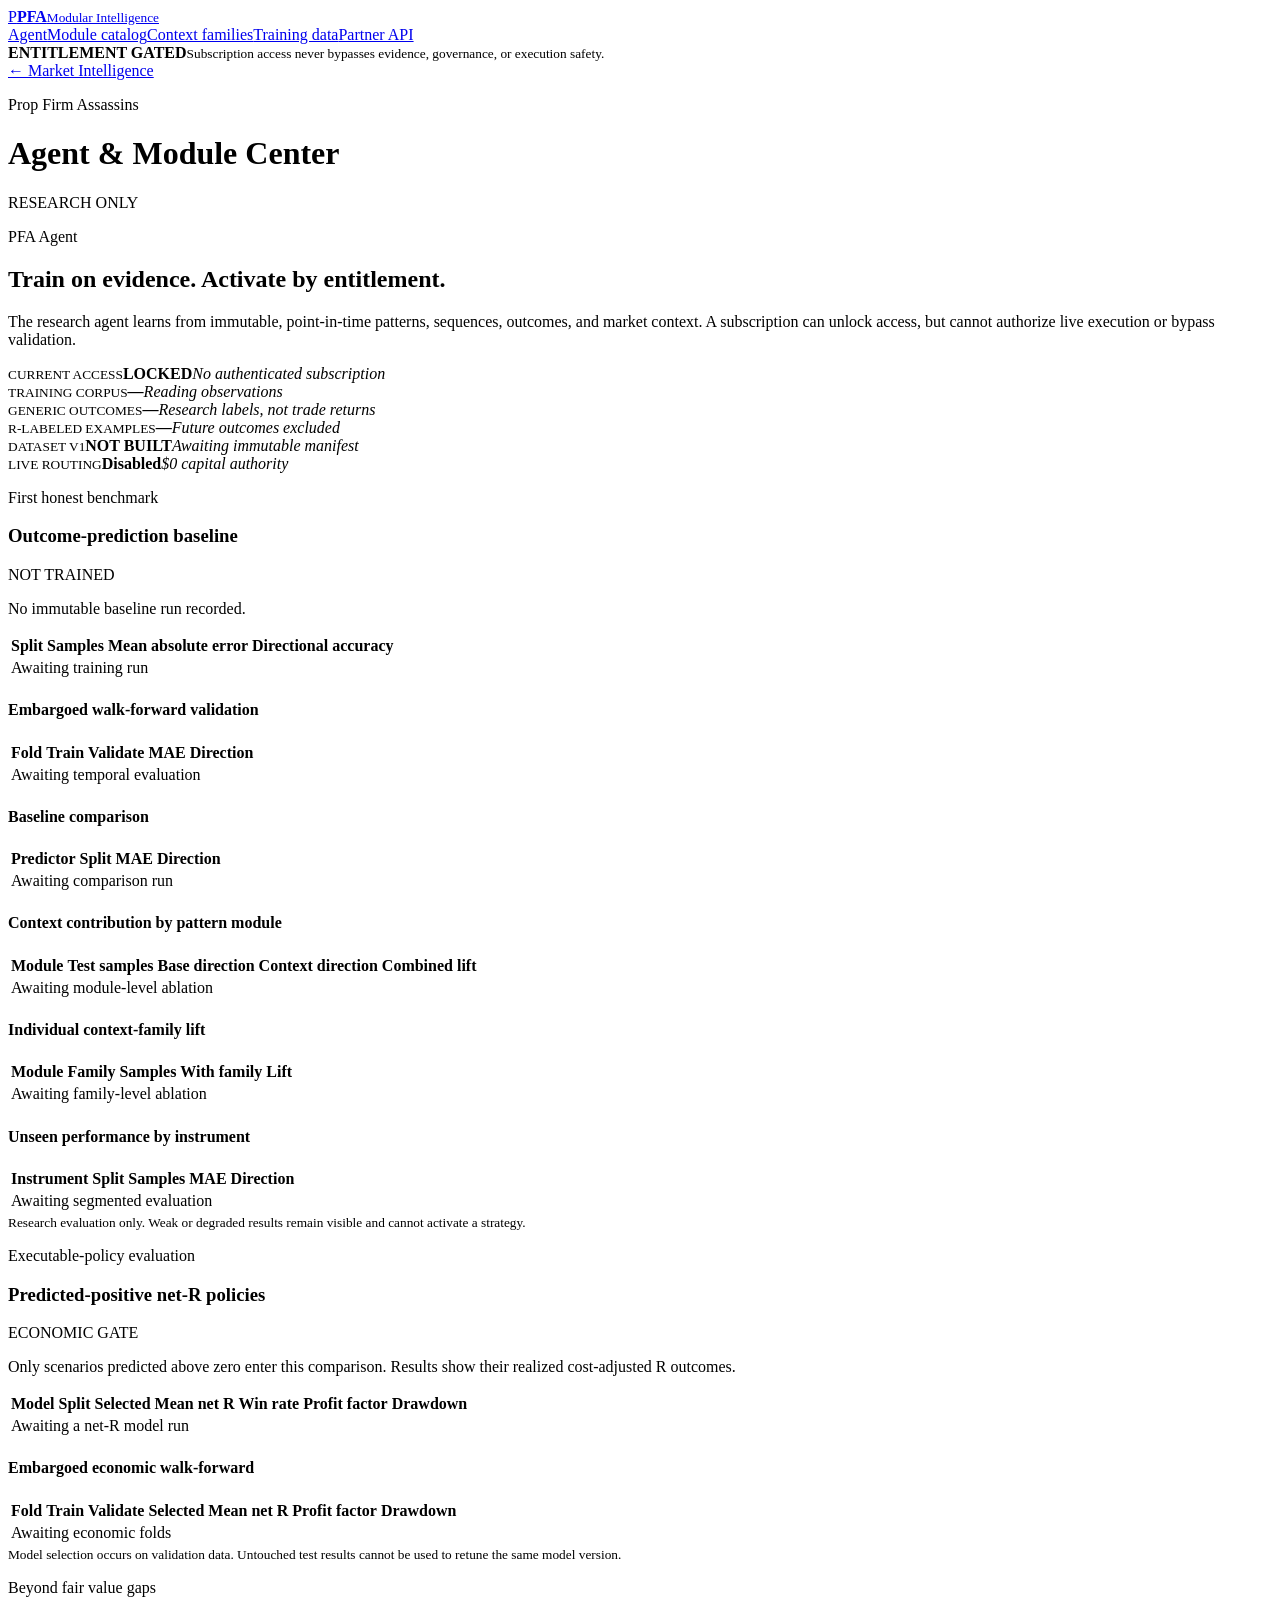
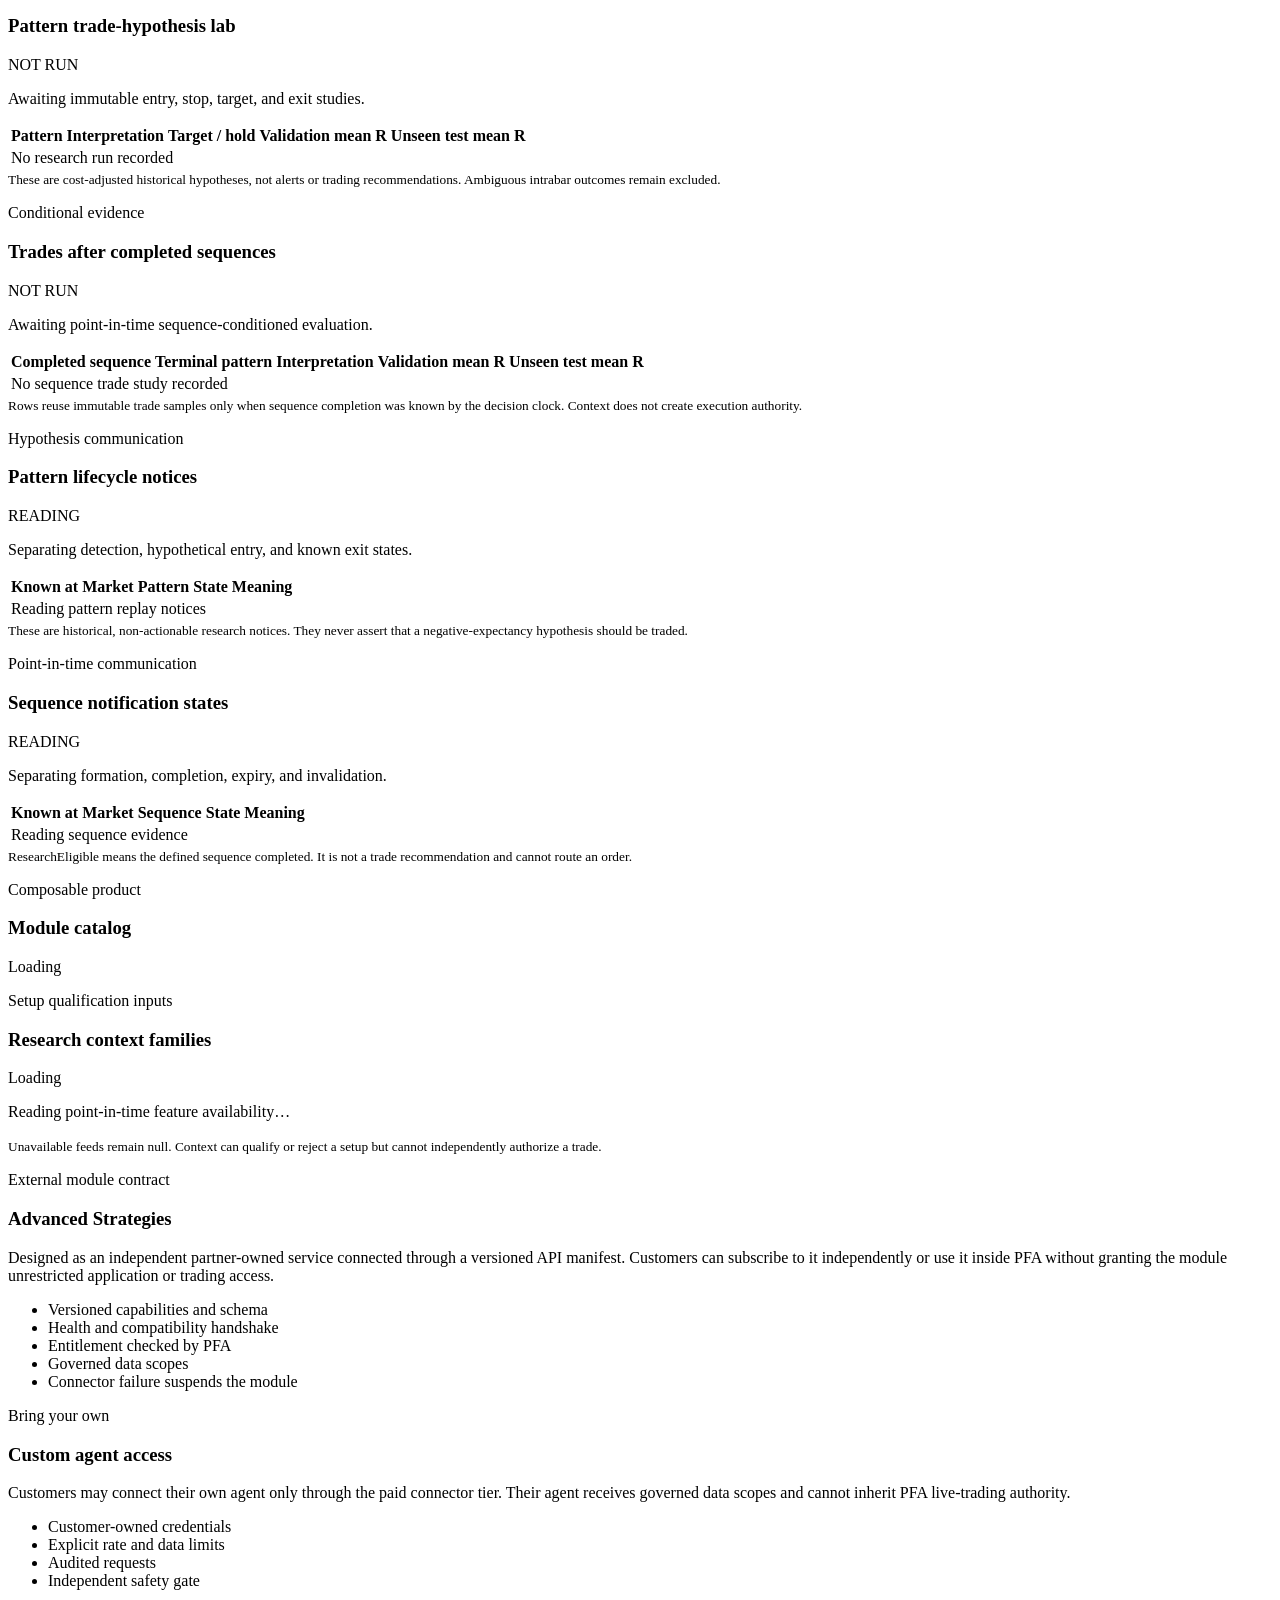
==== PFA FVG Scanner/wwwroot/agent.html @ afba27b1 "feat: add economic walk-forward promotion gate" ====
<!doctype html><html lang="en"><head><meta charset="utf-8"><meta name="viewport" content="width=device-width,initial-scale=1"><title>PFA · Agent & Modules</title><link rel="stylesheet" href="/styles.css"><link rel="stylesheet" href="/agent.css"><link rel="stylesheet" href="/agent-research.css"><link rel="stylesheet" href="/experience.css"></head>
<body class="agent-body"><aside class="agent-rail"><a class="brand" href="/"><span class="brand-mark">P</span><span><strong>PFA</strong><small>Modular Intelligence</small></span></a><nav><a class="active" href="#agent">Agent</a><a href="#catalog">Module catalog</a><a href="#contexts">Context families</a><a href="#training">Training data</a><a href="#integration">Partner API</a></nav><div class="agent-lock"><strong>ENTITLEMENT GATED</strong><small>Subscription access never bypasses evidence, governance, or execution safety.</small></div><a href="/" class="back-link">← Market Intelligence</a></aside>
<main class="agent-main"><header><div><p class="eyebrow">Prop Firm Assassins</p><h1>Agent & Module Center</h1></div><span class="mode-pill">RESEARCH ONLY</span></header>
<section id="agent" class="agent-hero"><div><p class="eyebrow">PFA Agent</p><h2>Train on evidence. Activate by entitlement.</h2><p>The research agent learns from immutable, point-in-time patterns, sequences, outcomes, and market context. A subscription can unlock access, but cannot authorize live execution or bypass validation.</p></div><div class="agent-state"><small>CURRENT ACCESS</small><strong id="agentAccess">LOCKED</strong><em>No authenticated subscription</em></div></section>
<section class="agent-stats" id="training"><article><small>TRAINING CORPUS</small><strong id="trainingObservations">—</strong><em id="trainingRange">Reading observations</em></article><article><small>GENERIC OUTCOMES</small><strong id="genericOutcomes">—</strong><em>Research labels, not trade returns</em></article><article><small>R-LABELED EXAMPLES</small><strong id="trainingLabels">—</strong><em id="trainingStatus">Future outcomes excluded</em></article><article><small>DATASET V1</small><strong id="datasetExamples">NOT BUILT</strong><em id="datasetStatus">Awaiting immutable manifest</em></article><article><small>LIVE ROUTING</small><strong>Disabled</strong><em>$0 capital authority</em></article></section>
<section class="agent-panel baseline-panel"><header><div><p class="eyebrow">First honest benchmark</p><h3>Outcome-prediction baseline</h3></div><span id="baselineState" class="baseline-state">NOT TRAINED</span></header><p id="baselineMeta">No immutable baseline run recorded.</p><table><thead><tr><th>Split</th><th>Samples</th><th>Mean absolute error</th><th>Directional accuracy</th></tr></thead><tbody id="baselineMetrics"><tr><td colspan="4">Awaiting training run</td></tr></tbody></table><h4>Embargoed walk-forward validation</h4><table><thead><tr><th>Fold</th><th>Train</th><th>Validate</th><th>MAE</th><th>Direction</th></tr></thead><tbody id="walkForwardMetrics"><tr><td colspan="5">Awaiting temporal evaluation</td></tr></tbody></table><h4>Baseline comparison</h4><table><thead><tr><th>Predictor</th><th>Split</th><th>MAE</th><th>Direction</th></tr></thead><tbody id="variantMetrics"><tr><td colspan="4">Awaiting comparison run</td></tr></tbody></table><h4>Context contribution by pattern module</h4><table><thead><tr><th>Module</th><th>Test samples</th><th>Base direction</th><th>Context direction</th><th>Combined lift</th></tr></thead><tbody id="contextAblationMetrics"><tr><td colspan="5">Awaiting module-level ablation</td></tr></tbody></table><h4>Individual context-family lift</h4><table><thead><tr><th>Module</th><th>Family</th><th>Samples</th><th>With family</th><th>Lift</th></tr></thead><tbody id="contextFamilyAblationMetrics"><tr><td colspan="5">Awaiting family-level ablation</td></tr></tbody></table><h4>Unseen performance by instrument</h4><table><thead><tr><th>Instrument</th><th>Split</th><th>Samples</th><th>MAE</th><th>Direction</th></tr></thead><tbody id="segmentMetrics"><tr><td colspan="5">Awaiting segmented evaluation</td></tr></tbody></table><small class="baseline-warning">Research evaluation only. Weak or degraded results remain visible and cannot activate a strategy.</small></section>
<section class="agent-panel baseline-panel"><header><div><p class="eyebrow">Executable-policy evaluation</p><h3>Predicted-positive net-R policies</h3></div><span class="baseline-state">ECONOMIC GATE</span></header><p class="experience-copy">Only scenarios predicted above zero enter this comparison. Results show their realized cost-adjusted R outcomes.</p><table><thead><tr><th>Model</th><th>Split</th><th>Selected</th><th>Mean net R</th><th>Win rate</th><th>Profit factor</th><th>Drawdown</th></tr></thead><tbody id="economicPolicyMetrics"><tr><td colspan="7">Awaiting a net-R model run</td></tr></tbody></table><h4>Embargoed economic walk-forward</h4><table><thead><tr><th>Fold</th><th>Train</th><th>Validate</th><th>Selected</th><th>Mean net R</th><th>Profit factor</th><th>Drawdown</th></tr></thead><tbody id="economicWalkForwardMetrics"><tr><td colspan="7">Awaiting economic folds</td></tr></tbody></table><small class="baseline-warning">Model selection occurs on validation data. Untouched test results cannot be used to retune the same model version.</small></section>
<section class="agent-panel"><header><div><p class="eyebrow">Beyond fair value gaps</p><h3>Pattern trade-hypothesis lab</h3></div><span id="patternTradeState" class="baseline-state">NOT RUN</span></header><p id="patternTradeMeta">Awaiting immutable entry, stop, target, and exit studies.</p><table><thead><tr><th>Pattern</th><th>Interpretation</th><th>Target / hold</th><th>Validation mean R</th><th>Unseen test mean R</th></tr></thead><tbody id="patternTradeRows"><tr><td colspan="5">No research run recorded</td></tr></tbody></table><small class="baseline-warning">These are cost-adjusted historical hypotheses, not alerts or trading recommendations. Ambiguous intrabar outcomes remain excluded.</small></section>
<section class="agent-panel"><header><div><p class="eyebrow">Conditional evidence</p><h3>Trades after completed sequences</h3></div><span id="sequenceTradeState" class="baseline-state">NOT RUN</span></header><p id="sequenceTradeMeta">Awaiting point-in-time sequence-conditioned evaluation.</p><table><thead><tr><th>Completed sequence</th><th>Terminal pattern</th><th>Interpretation</th><th>Validation mean R</th><th>Unseen test mean R</th></tr></thead><tbody id="sequenceTradeRows"><tr><td colspan="5">No sequence trade study recorded</td></tr></tbody></table><small class="baseline-warning">Rows reuse immutable trade samples only when sequence completion was known by the decision clock. Context does not create execution authority.</small></section>
<section class="agent-panel"><header><div><p class="eyebrow">Hypothesis communication</p><h3>Pattern lifecycle notices</h3></div><span id="patternNoticeState" class="baseline-state">READING</span></header><p id="patternNoticeMeta">Separating detection, hypothetical entry, and known exit states.</p><table><thead><tr><th>Known at</th><th>Market</th><th>Pattern</th><th>State</th><th>Meaning</th></tr></thead><tbody id="patternNoticeRows"><tr><td colspan="5">Reading pattern replay notices</td></tr></tbody></table><small class="baseline-warning">These are historical, non-actionable research notices. They never assert that a negative-expectancy hypothesis should be traded.</small></section>
<section class="agent-panel"><header><div><p class="eyebrow">Point-in-time communication</p><h3>Sequence notification states</h3></div><span id="sequenceNoticeState" class="baseline-state">READING</span></header><p id="sequenceNoticeMeta">Separating formation, completion, expiry, and invalidation.</p><table><thead><tr><th>Known at</th><th>Market</th><th>Sequence</th><th>State</th><th>Meaning</th></tr></thead><tbody id="sequenceNoticeRows"><tr><td colspan="5">Reading sequence evidence</td></tr></tbody></table><small class="baseline-warning">ResearchEligible means the defined sequence completed. It is not a trade recommendation and cannot route an order.</small></section>
<section class="agent-panel" id="catalog"><header><div><p class="eyebrow">Composable product</p><h3>Module catalog</h3></div><span id="moduleTotal">Loading</span></header><div id="moduleCatalog" class="module-catalog"></div></section>
<section class="agent-panel" id="contexts"><header><div><p class="eyebrow">Setup qualification inputs</p><h3>Research context families</h3></div><span id="contextTotal">Loading</span></header><p id="contextSummary" class="experience-copy">Reading point-in-time feature availability…</p><div id="contextCatalog" class="module-catalog"></div><small class="baseline-warning">Unavailable feeds remain null. Context can qualify or reject a setup but cannot independently authorize a trade.</small></section>
<section class="agent-grid"><article class="agent-panel" id="integration"><p class="eyebrow">External module contract</p><h3>Advanced Strategies</h3><p>Designed as an independent partner-owned service connected through a versioned API manifest. Customers can subscribe to it independently or use it inside PFA without granting the module unrestricted application or trading access.</p><ul><li>Versioned capabilities and schema</li><li>Health and compatibility handshake</li><li>Entitlement checked by PFA</li><li>Governed data scopes</li><li>Connector failure suspends the module</li></ul></article><article class="agent-panel"><p class="eyebrow">Bring your own</p><h3>Custom agent access</h3><p>Customers may connect their own agent only through the paid connector tier. Their agent receives governed data scopes and cannot inherit PFA live-trading authority.</p><ul><li>Customer-owned credentials</li><li>Explicit rate and data limits</li><li>Audited requests</li><li>Independent safety gate</li></ul></article></section>
<footer><span>PFA Agent & Module Center</span><span>SUBSCRIPTION ≠ TRADING AUTHORITY</span></footer></main><script src="/agent.js?v=16"></script><script src="/agent-experience.js?v=1"></script></body></html>
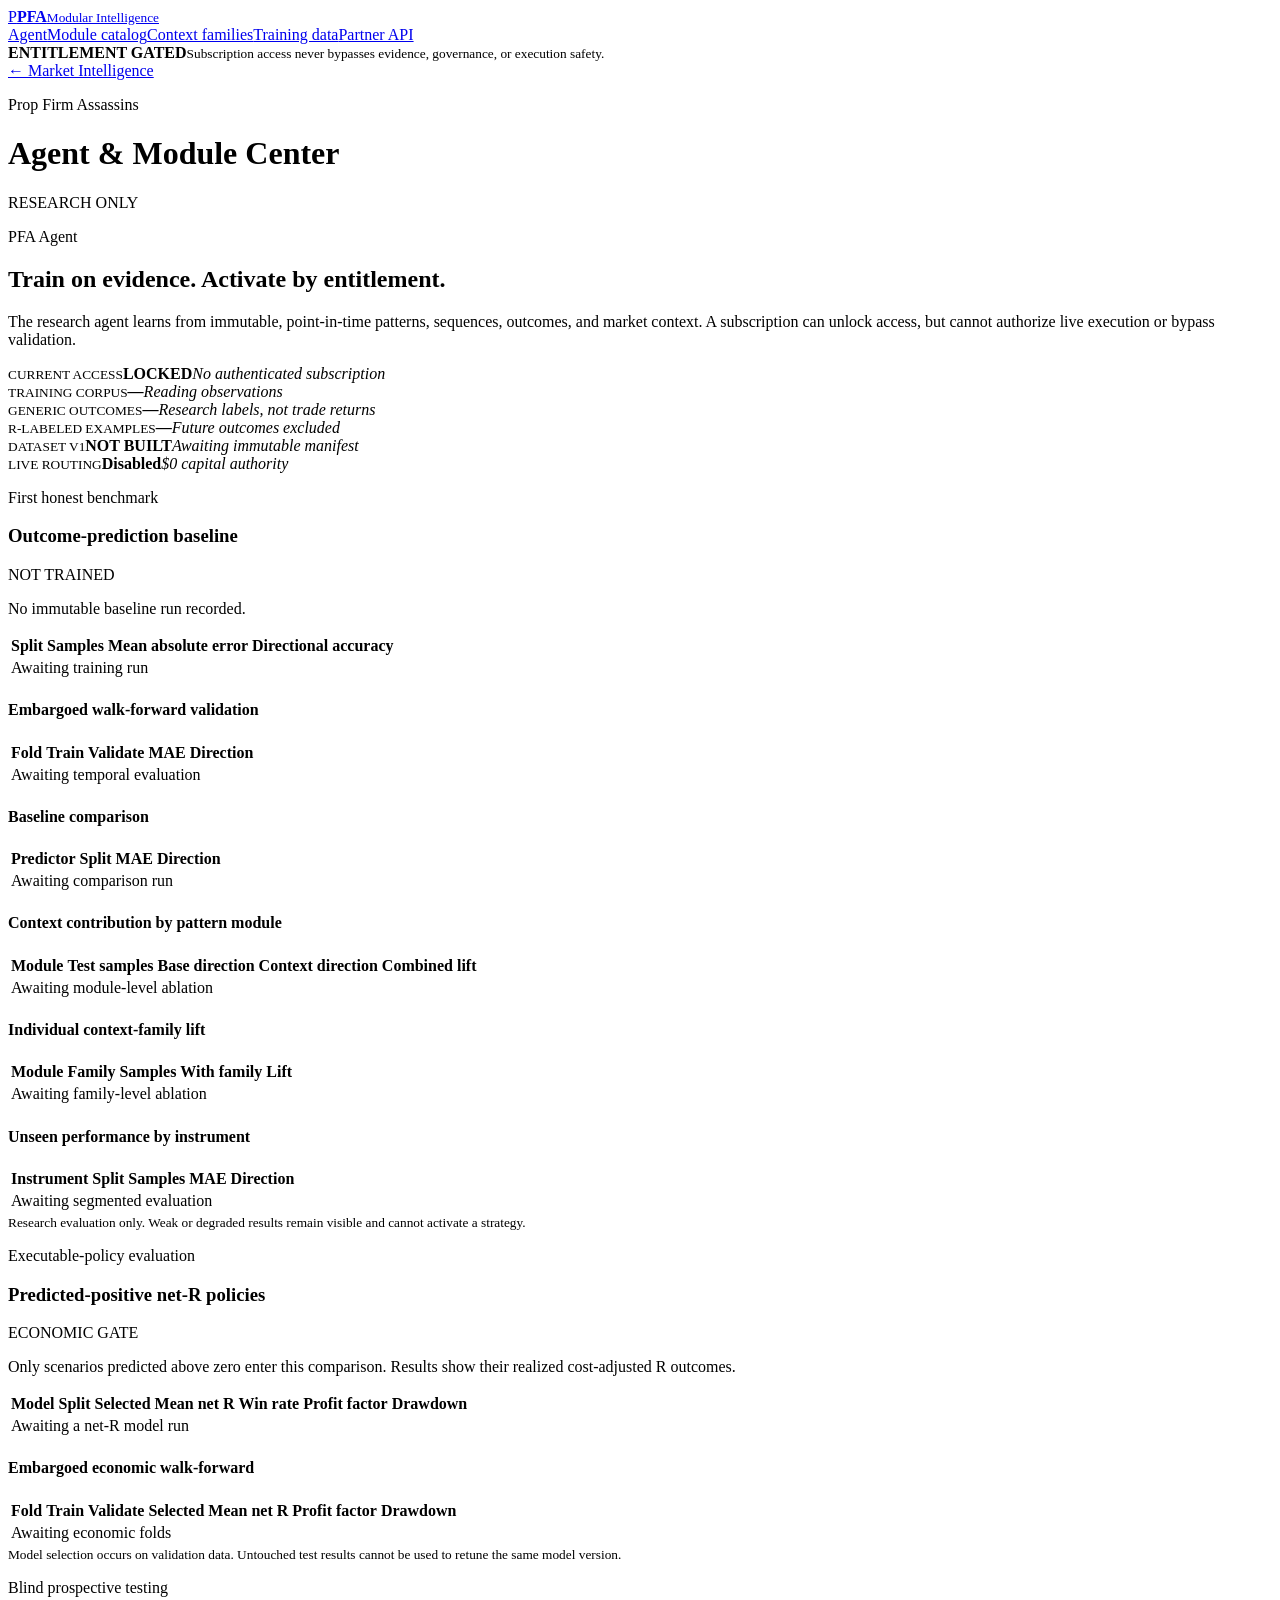
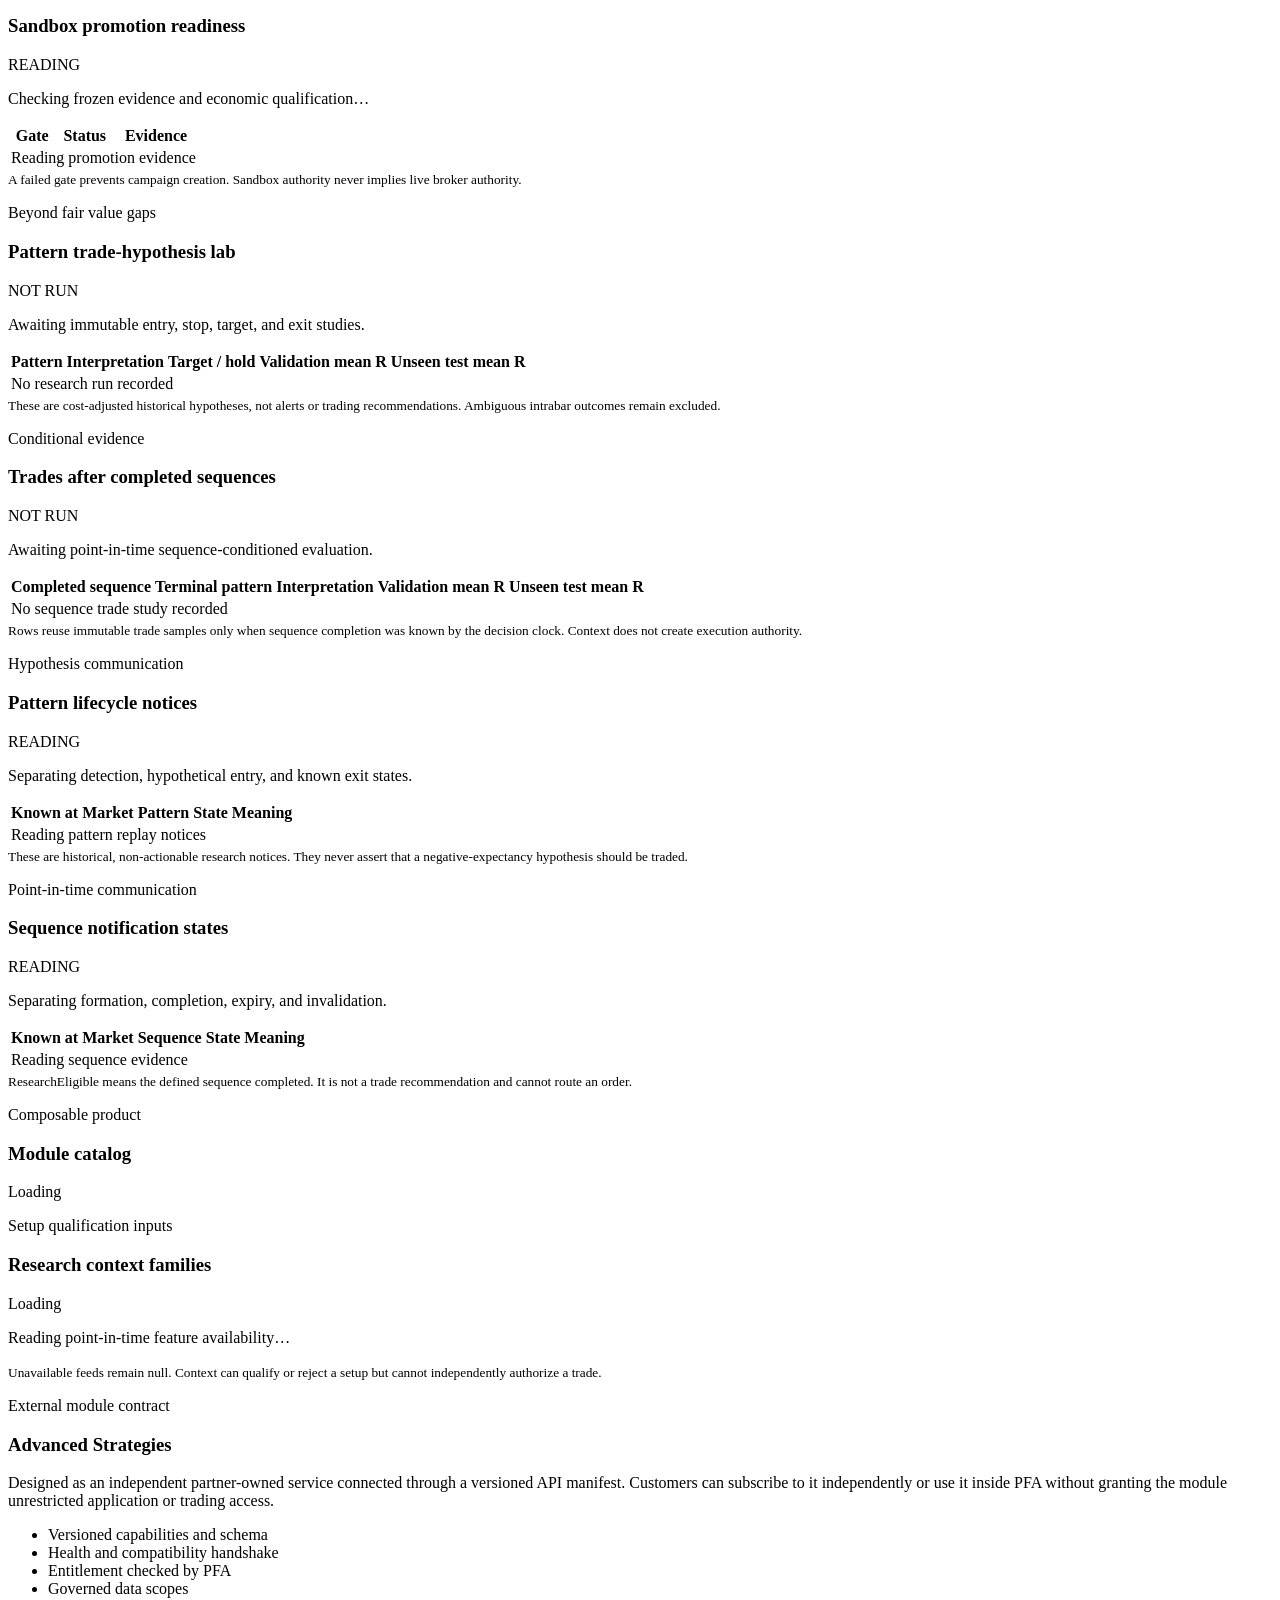
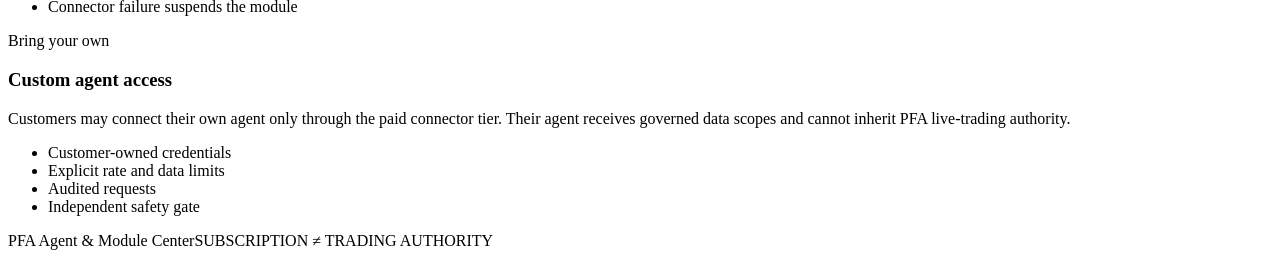
==== commit 651d5c6e: "feat: show sandbox promotion gates in agent center" ====
--- a/PFA FVG Scanner/wwwroot/agent.html
+++ b/PFA FVG Scanner/wwwroot/agent.html
@@ -5,6 +5,7 @@
 <section class="agent-stats" id="training"><article><small>TRAINING CORPUS</small><strong id="trainingObservations">—</strong><em id="trainingRange">Reading observations</em></article><article><small>GENERIC OUTCOMES</small><strong id="genericOutcomes">—</strong><em>Research labels, not trade returns</em></article><article><small>R-LABELED EXAMPLES</small><strong id="trainingLabels">—</strong><em id="trainingStatus">Future outcomes excluded</em></article><article><small>DATASET V1</small><strong id="datasetExamples">NOT BUILT</strong><em id="datasetStatus">Awaiting immutable manifest</em></article><article><small>LIVE ROUTING</small><strong>Disabled</strong><em>$0 capital authority</em></article></section>
 <section class="agent-panel baseline-panel"><header><div><p class="eyebrow">First honest benchmark</p><h3>Outcome-prediction baseline</h3></div><span id="baselineState" class="baseline-state">NOT TRAINED</span></header><p id="baselineMeta">No immutable baseline run recorded.</p><table><thead><tr><th>Split</th><th>Samples</th><th>Mean absolute error</th><th>Directional accuracy</th></tr></thead><tbody id="baselineMetrics"><tr><td colspan="4">Awaiting training run</td></tr></tbody></table><h4>Embargoed walk-forward validation</h4><table><thead><tr><th>Fold</th><th>Train</th><th>Validate</th><th>MAE</th><th>Direction</th></tr></thead><tbody id="walkForwardMetrics"><tr><td colspan="5">Awaiting temporal evaluation</td></tr></tbody></table><h4>Baseline comparison</h4><table><thead><tr><th>Predictor</th><th>Split</th><th>MAE</th><th>Direction</th></tr></thead><tbody id="variantMetrics"><tr><td colspan="4">Awaiting comparison run</td></tr></tbody></table><h4>Context contribution by pattern module</h4><table><thead><tr><th>Module</th><th>Test samples</th><th>Base direction</th><th>Context direction</th><th>Combined lift</th></tr></thead><tbody id="contextAblationMetrics"><tr><td colspan="5">Awaiting module-level ablation</td></tr></tbody></table><h4>Individual context-family lift</h4><table><thead><tr><th>Module</th><th>Family</th><th>Samples</th><th>With family</th><th>Lift</th></tr></thead><tbody id="contextFamilyAblationMetrics"><tr><td colspan="5">Awaiting family-level ablation</td></tr></tbody></table><h4>Unseen performance by instrument</h4><table><thead><tr><th>Instrument</th><th>Split</th><th>Samples</th><th>MAE</th><th>Direction</th></tr></thead><tbody id="segmentMetrics"><tr><td colspan="5">Awaiting segmented evaluation</td></tr></tbody></table><small class="baseline-warning">Research evaluation only. Weak or degraded results remain visible and cannot activate a strategy.</small></section>
 <section class="agent-panel baseline-panel"><header><div><p class="eyebrow">Executable-policy evaluation</p><h3>Predicted-positive net-R policies</h3></div><span class="baseline-state">ECONOMIC GATE</span></header><p class="experience-copy">Only scenarios predicted above zero enter this comparison. Results show their realized cost-adjusted R outcomes.</p><table><thead><tr><th>Model</th><th>Split</th><th>Selected</th><th>Mean net R</th><th>Win rate</th><th>Profit factor</th><th>Drawdown</th></tr></thead><tbody id="economicPolicyMetrics"><tr><td colspan="7">Awaiting a net-R model run</td></tr></tbody></table><h4>Embargoed economic walk-forward</h4><table><thead><tr><th>Fold</th><th>Train</th><th>Validate</th><th>Selected</th><th>Mean net R</th><th>Profit factor</th><th>Drawdown</th></tr></thead><tbody id="economicWalkForwardMetrics"><tr><td colspan="7">Awaiting economic folds</td></tr></tbody></table><small class="baseline-warning">Model selection occurs on validation data. Untouched test results cannot be used to retune the same model version.</small></section>
+<section class="agent-panel baseline-panel"><header><div><p class="eyebrow">Blind prospective testing</p><h3>Sandbox promotion readiness</h3></div><span id="sandboxPromotionState" class="baseline-state">READING</span></header><p id="sandboxPromotionMeta" class="experience-copy">Checking frozen evidence and economic qualification…</p><table><thead><tr><th>Gate</th><th>Status</th><th>Evidence</th></tr></thead><tbody id="sandboxPromotionChecks"><tr><td colspan="3">Reading promotion evidence</td></tr></tbody></table><small class="baseline-warning">A failed gate prevents campaign creation. Sandbox authority never implies live broker authority.</small></section>
 <section class="agent-panel"><header><div><p class="eyebrow">Beyond fair value gaps</p><h3>Pattern trade-hypothesis lab</h3></div><span id="patternTradeState" class="baseline-state">NOT RUN</span></header><p id="patternTradeMeta">Awaiting immutable entry, stop, target, and exit studies.</p><table><thead><tr><th>Pattern</th><th>Interpretation</th><th>Target / hold</th><th>Validation mean R</th><th>Unseen test mean R</th></tr></thead><tbody id="patternTradeRows"><tr><td colspan="5">No research run recorded</td></tr></tbody></table><small class="baseline-warning">These are cost-adjusted historical hypotheses, not alerts or trading recommendations. Ambiguous intrabar outcomes remain excluded.</small></section>
 <section class="agent-panel"><header><div><p class="eyebrow">Conditional evidence</p><h3>Trades after completed sequences</h3></div><span id="sequenceTradeState" class="baseline-state">NOT RUN</span></header><p id="sequenceTradeMeta">Awaiting point-in-time sequence-conditioned evaluation.</p><table><thead><tr><th>Completed sequence</th><th>Terminal pattern</th><th>Interpretation</th><th>Validation mean R</th><th>Unseen test mean R</th></tr></thead><tbody id="sequenceTradeRows"><tr><td colspan="5">No sequence trade study recorded</td></tr></tbody></table><small class="baseline-warning">Rows reuse immutable trade samples only when sequence completion was known by the decision clock. Context does not create execution authority.</small></section>
 <section class="agent-panel"><header><div><p class="eyebrow">Hypothesis communication</p><h3>Pattern lifecycle notices</h3></div><span id="patternNoticeState" class="baseline-state">READING</span></header><p id="patternNoticeMeta">Separating detection, hypothetical entry, and known exit states.</p><table><thead><tr><th>Known at</th><th>Market</th><th>Pattern</th><th>State</th><th>Meaning</th></tr></thead><tbody id="patternNoticeRows"><tr><td colspan="5">Reading pattern replay notices</td></tr></tbody></table><small class="baseline-warning">These are historical, non-actionable research notices. They never assert that a negative-expectancy hypothesis should be traded.</small></section>
@@ -12,4 +13,4 @@
 <section class="agent-panel" id="catalog"><header><div><p class="eyebrow">Composable product</p><h3>Module catalog</h3></div><span id="moduleTotal">Loading</span></header><div id="moduleCatalog" class="module-catalog"></div></section>
 <section class="agent-panel" id="contexts"><header><div><p class="eyebrow">Setup qualification inputs</p><h3>Research context families</h3></div><span id="contextTotal">Loading</span></header><p id="contextSummary" class="experience-copy">Reading point-in-time feature availability…</p><div id="contextCatalog" class="module-catalog"></div><small class="baseline-warning">Unavailable feeds remain null. Context can qualify or reject a setup but cannot independently authorize a trade.</small></section>
 <section class="agent-grid"><article class="agent-panel" id="integration"><p class="eyebrow">External module contract</p><h3>Advanced Strategies</h3><p>Designed as an independent partner-owned service connected through a versioned API manifest. Customers can subscribe to it independently or use it inside PFA without granting the module unrestricted application or trading access.</p><ul><li>Versioned capabilities and schema</li><li>Health and compatibility handshake</li><li>Entitlement checked by PFA</li><li>Governed data scopes</li><li>Connector failure suspends the module</li></ul></article><article class="agent-panel"><p class="eyebrow">Bring your own</p><h3>Custom agent access</h3><p>Customers may connect their own agent only through the paid connector tier. Their agent receives governed data scopes and cannot inherit PFA live-trading authority.</p><ul><li>Customer-owned credentials</li><li>Explicit rate and data limits</li><li>Audited requests</li><li>Independent safety gate</li></ul></article></section>
-<footer><span>PFA Agent & Module Center</span><span>SUBSCRIPTION ≠ TRADING AUTHORITY</span></footer></main><script src="/agent.js?v=16"></script><script src="/agent-experience.js?v=1"></script></body></html>
+<footer><span>PFA Agent & Module Center</span><span>SUBSCRIPTION ≠ TRADING AUTHORITY</span></footer></main><script src="/agent.js?v=17"></script><script src="/agent-experience.js?v=1"></script></body></html>
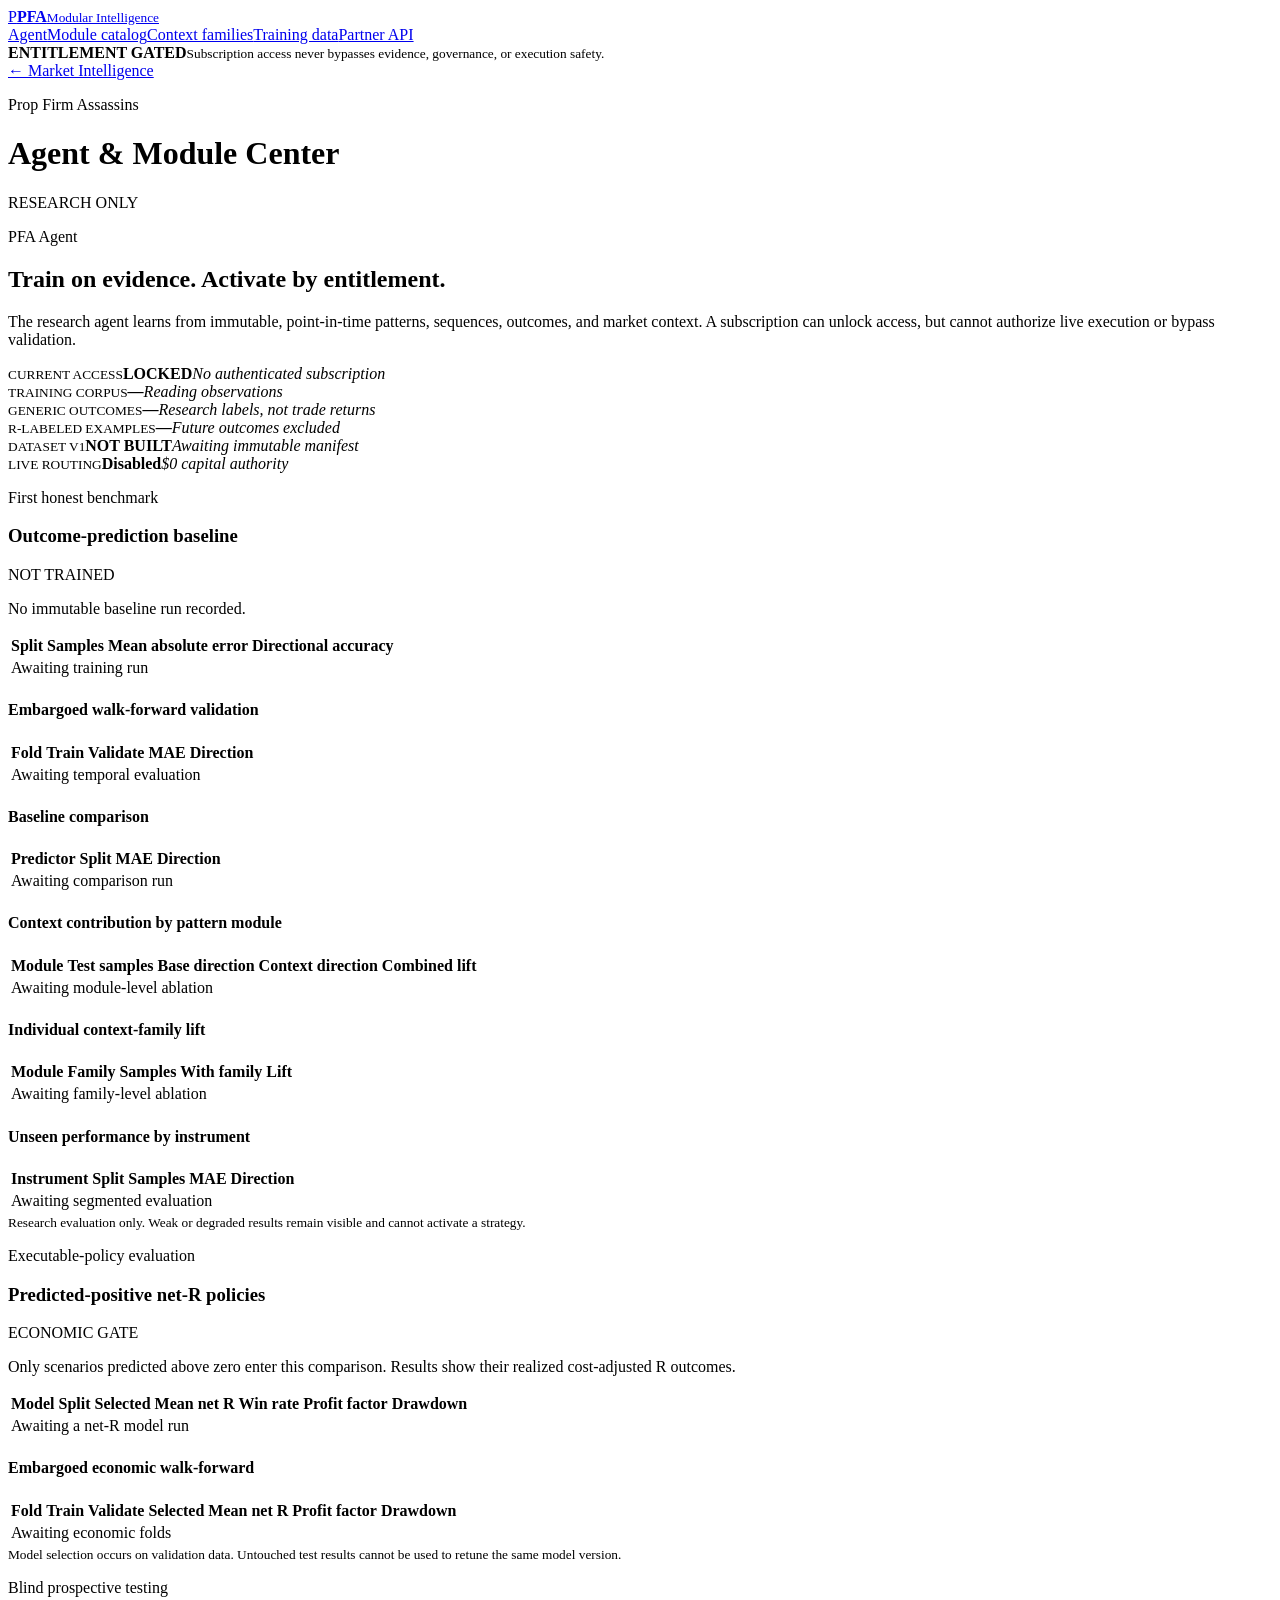
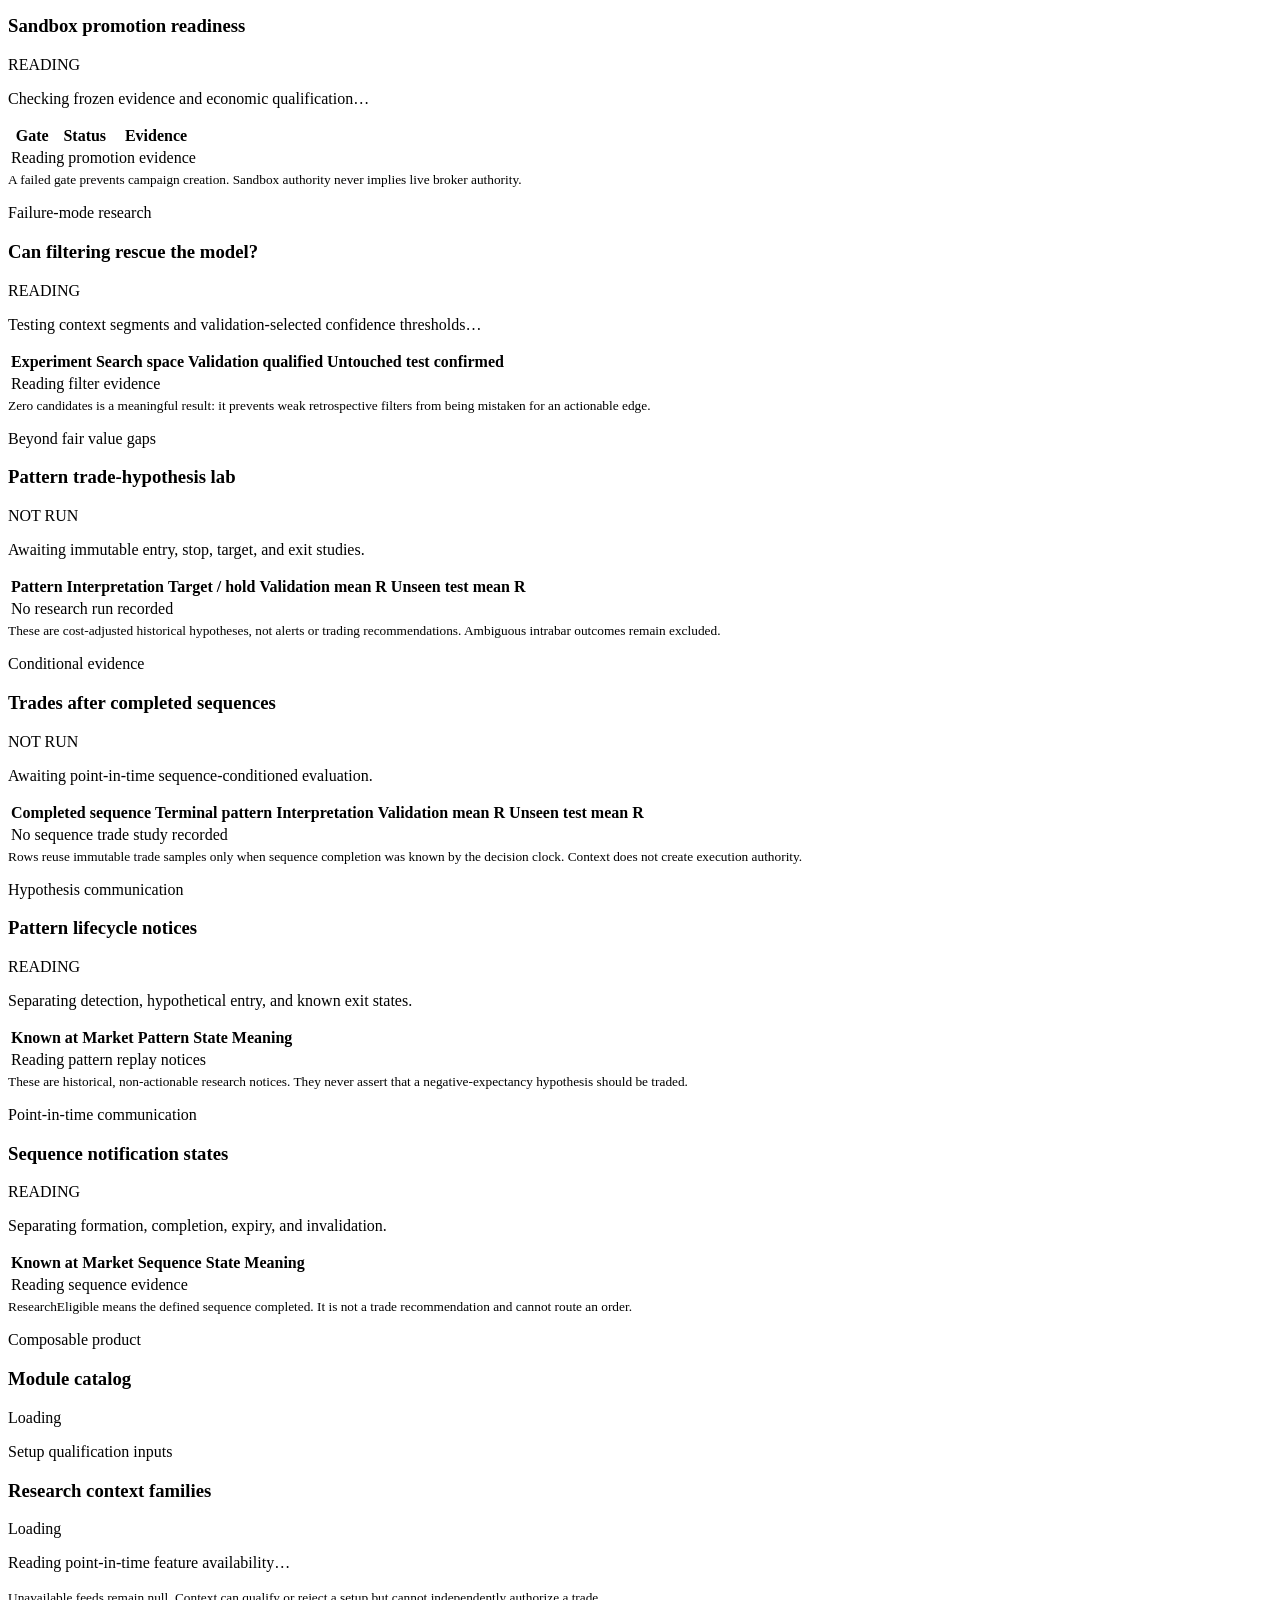
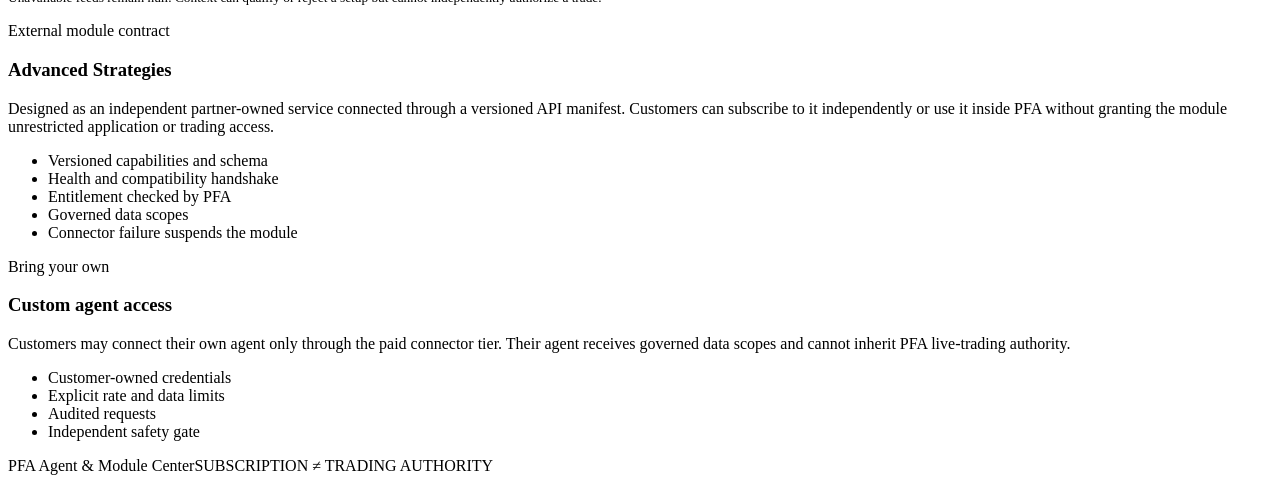
==== commit 50e6d488: "feat: surface actionability filter evidence" ====
--- a/PFA FVG Scanner/wwwroot/agent.html
+++ b/PFA FVG Scanner/wwwroot/agent.html
@@ -6,6 +6,7 @@
 <section class="agent-panel baseline-panel"><header><div><p class="eyebrow">First honest benchmark</p><h3>Outcome-prediction baseline</h3></div><span id="baselineState" class="baseline-state">NOT TRAINED</span></header><p id="baselineMeta">No immutable baseline run recorded.</p><table><thead><tr><th>Split</th><th>Samples</th><th>Mean absolute error</th><th>Directional accuracy</th></tr></thead><tbody id="baselineMetrics"><tr><td colspan="4">Awaiting training run</td></tr></tbody></table><h4>Embargoed walk-forward validation</h4><table><thead><tr><th>Fold</th><th>Train</th><th>Validate</th><th>MAE</th><th>Direction</th></tr></thead><tbody id="walkForwardMetrics"><tr><td colspan="5">Awaiting temporal evaluation</td></tr></tbody></table><h4>Baseline comparison</h4><table><thead><tr><th>Predictor</th><th>Split</th><th>MAE</th><th>Direction</th></tr></thead><tbody id="variantMetrics"><tr><td colspan="4">Awaiting comparison run</td></tr></tbody></table><h4>Context contribution by pattern module</h4><table><thead><tr><th>Module</th><th>Test samples</th><th>Base direction</th><th>Context direction</th><th>Combined lift</th></tr></thead><tbody id="contextAblationMetrics"><tr><td colspan="5">Awaiting module-level ablation</td></tr></tbody></table><h4>Individual context-family lift</h4><table><thead><tr><th>Module</th><th>Family</th><th>Samples</th><th>With family</th><th>Lift</th></tr></thead><tbody id="contextFamilyAblationMetrics"><tr><td colspan="5">Awaiting family-level ablation</td></tr></tbody></table><h4>Unseen performance by instrument</h4><table><thead><tr><th>Instrument</th><th>Split</th><th>Samples</th><th>MAE</th><th>Direction</th></tr></thead><tbody id="segmentMetrics"><tr><td colspan="5">Awaiting segmented evaluation</td></tr></tbody></table><small class="baseline-warning">Research evaluation only. Weak or degraded results remain visible and cannot activate a strategy.</small></section>
 <section class="agent-panel baseline-panel"><header><div><p class="eyebrow">Executable-policy evaluation</p><h3>Predicted-positive net-R policies</h3></div><span class="baseline-state">ECONOMIC GATE</span></header><p class="experience-copy">Only scenarios predicted above zero enter this comparison. Results show their realized cost-adjusted R outcomes.</p><table><thead><tr><th>Model</th><th>Split</th><th>Selected</th><th>Mean net R</th><th>Win rate</th><th>Profit factor</th><th>Drawdown</th></tr></thead><tbody id="economicPolicyMetrics"><tr><td colspan="7">Awaiting a net-R model run</td></tr></tbody></table><h4>Embargoed economic walk-forward</h4><table><thead><tr><th>Fold</th><th>Train</th><th>Validate</th><th>Selected</th><th>Mean net R</th><th>Profit factor</th><th>Drawdown</th></tr></thead><tbody id="economicWalkForwardMetrics"><tr><td colspan="7">Awaiting economic folds</td></tr></tbody></table><small class="baseline-warning">Model selection occurs on validation data. Untouched test results cannot be used to retune the same model version.</small></section>
 <section class="agent-panel baseline-panel"><header><div><p class="eyebrow">Blind prospective testing</p><h3>Sandbox promotion readiness</h3></div><span id="sandboxPromotionState" class="baseline-state">READING</span></header><p id="sandboxPromotionMeta" class="experience-copy">Checking frozen evidence and economic qualification…</p><table><thead><tr><th>Gate</th><th>Status</th><th>Evidence</th></tr></thead><tbody id="sandboxPromotionChecks"><tr><td colspan="3">Reading promotion evidence</td></tr></tbody></table><small class="baseline-warning">A failed gate prevents campaign creation. Sandbox authority never implies live broker authority.</small></section>
+<section class="agent-panel baseline-panel"><header><div><p class="eyebrow">Failure-mode research</p><h3>Can filtering rescue the model?</h3></div><span id="filterResearchState" class="baseline-state">READING</span></header><p id="filterResearchMeta" class="experience-copy">Testing context segments and validation-selected confidence thresholds…</p><table><thead><tr><th>Experiment</th><th>Search space</th><th>Validation qualified</th><th>Untouched test confirmed</th></tr></thead><tbody id="filterResearchRows"><tr><td colspan="4">Reading filter evidence</td></tr></tbody></table><small class="baseline-warning">Zero candidates is a meaningful result: it prevents weak retrospective filters from being mistaken for an actionable edge.</small></section>
 <section class="agent-panel"><header><div><p class="eyebrow">Beyond fair value gaps</p><h3>Pattern trade-hypothesis lab</h3></div><span id="patternTradeState" class="baseline-state">NOT RUN</span></header><p id="patternTradeMeta">Awaiting immutable entry, stop, target, and exit studies.</p><table><thead><tr><th>Pattern</th><th>Interpretation</th><th>Target / hold</th><th>Validation mean R</th><th>Unseen test mean R</th></tr></thead><tbody id="patternTradeRows"><tr><td colspan="5">No research run recorded</td></tr></tbody></table><small class="baseline-warning">These are cost-adjusted historical hypotheses, not alerts or trading recommendations. Ambiguous intrabar outcomes remain excluded.</small></section>
 <section class="agent-panel"><header><div><p class="eyebrow">Conditional evidence</p><h3>Trades after completed sequences</h3></div><span id="sequenceTradeState" class="baseline-state">NOT RUN</span></header><p id="sequenceTradeMeta">Awaiting point-in-time sequence-conditioned evaluation.</p><table><thead><tr><th>Completed sequence</th><th>Terminal pattern</th><th>Interpretation</th><th>Validation mean R</th><th>Unseen test mean R</th></tr></thead><tbody id="sequenceTradeRows"><tr><td colspan="5">No sequence trade study recorded</td></tr></tbody></table><small class="baseline-warning">Rows reuse immutable trade samples only when sequence completion was known by the decision clock. Context does not create execution authority.</small></section>
 <section class="agent-panel"><header><div><p class="eyebrow">Hypothesis communication</p><h3>Pattern lifecycle notices</h3></div><span id="patternNoticeState" class="baseline-state">READING</span></header><p id="patternNoticeMeta">Separating detection, hypothetical entry, and known exit states.</p><table><thead><tr><th>Known at</th><th>Market</th><th>Pattern</th><th>State</th><th>Meaning</th></tr></thead><tbody id="patternNoticeRows"><tr><td colspan="5">Reading pattern replay notices</td></tr></tbody></table><small class="baseline-warning">These are historical, non-actionable research notices. They never assert that a negative-expectancy hypothesis should be traded.</small></section>
@@ -13,4 +14,4 @@
 <section class="agent-panel" id="catalog"><header><div><p class="eyebrow">Composable product</p><h3>Module catalog</h3></div><span id="moduleTotal">Loading</span></header><div id="moduleCatalog" class="module-catalog"></div></section>
 <section class="agent-panel" id="contexts"><header><div><p class="eyebrow">Setup qualification inputs</p><h3>Research context families</h3></div><span id="contextTotal">Loading</span></header><p id="contextSummary" class="experience-copy">Reading point-in-time feature availability…</p><div id="contextCatalog" class="module-catalog"></div><small class="baseline-warning">Unavailable feeds remain null. Context can qualify or reject a setup but cannot independently authorize a trade.</small></section>
 <section class="agent-grid"><article class="agent-panel" id="integration"><p class="eyebrow">External module contract</p><h3>Advanced Strategies</h3><p>Designed as an independent partner-owned service connected through a versioned API manifest. Customers can subscribe to it independently or use it inside PFA without granting the module unrestricted application or trading access.</p><ul><li>Versioned capabilities and schema</li><li>Health and compatibility handshake</li><li>Entitlement checked by PFA</li><li>Governed data scopes</li><li>Connector failure suspends the module</li></ul></article><article class="agent-panel"><p class="eyebrow">Bring your own</p><h3>Custom agent access</h3><p>Customers may connect their own agent only through the paid connector tier. Their agent receives governed data scopes and cannot inherit PFA live-trading authority.</p><ul><li>Customer-owned credentials</li><li>Explicit rate and data limits</li><li>Audited requests</li><li>Independent safety gate</li></ul></article></section>
-<footer><span>PFA Agent & Module Center</span><span>SUBSCRIPTION ≠ TRADING AUTHORITY</span></footer></main><script src="/agent.js?v=17"></script><script src="/agent-experience.js?v=1"></script></body></html>
+<footer><span>PFA Agent & Module Center</span><span>SUBSCRIPTION ≠ TRADING AUTHORITY</span></footer></main><script src="/agent.js?v=18"></script><script src="/agent-experience.js?v=1"></script></body></html>
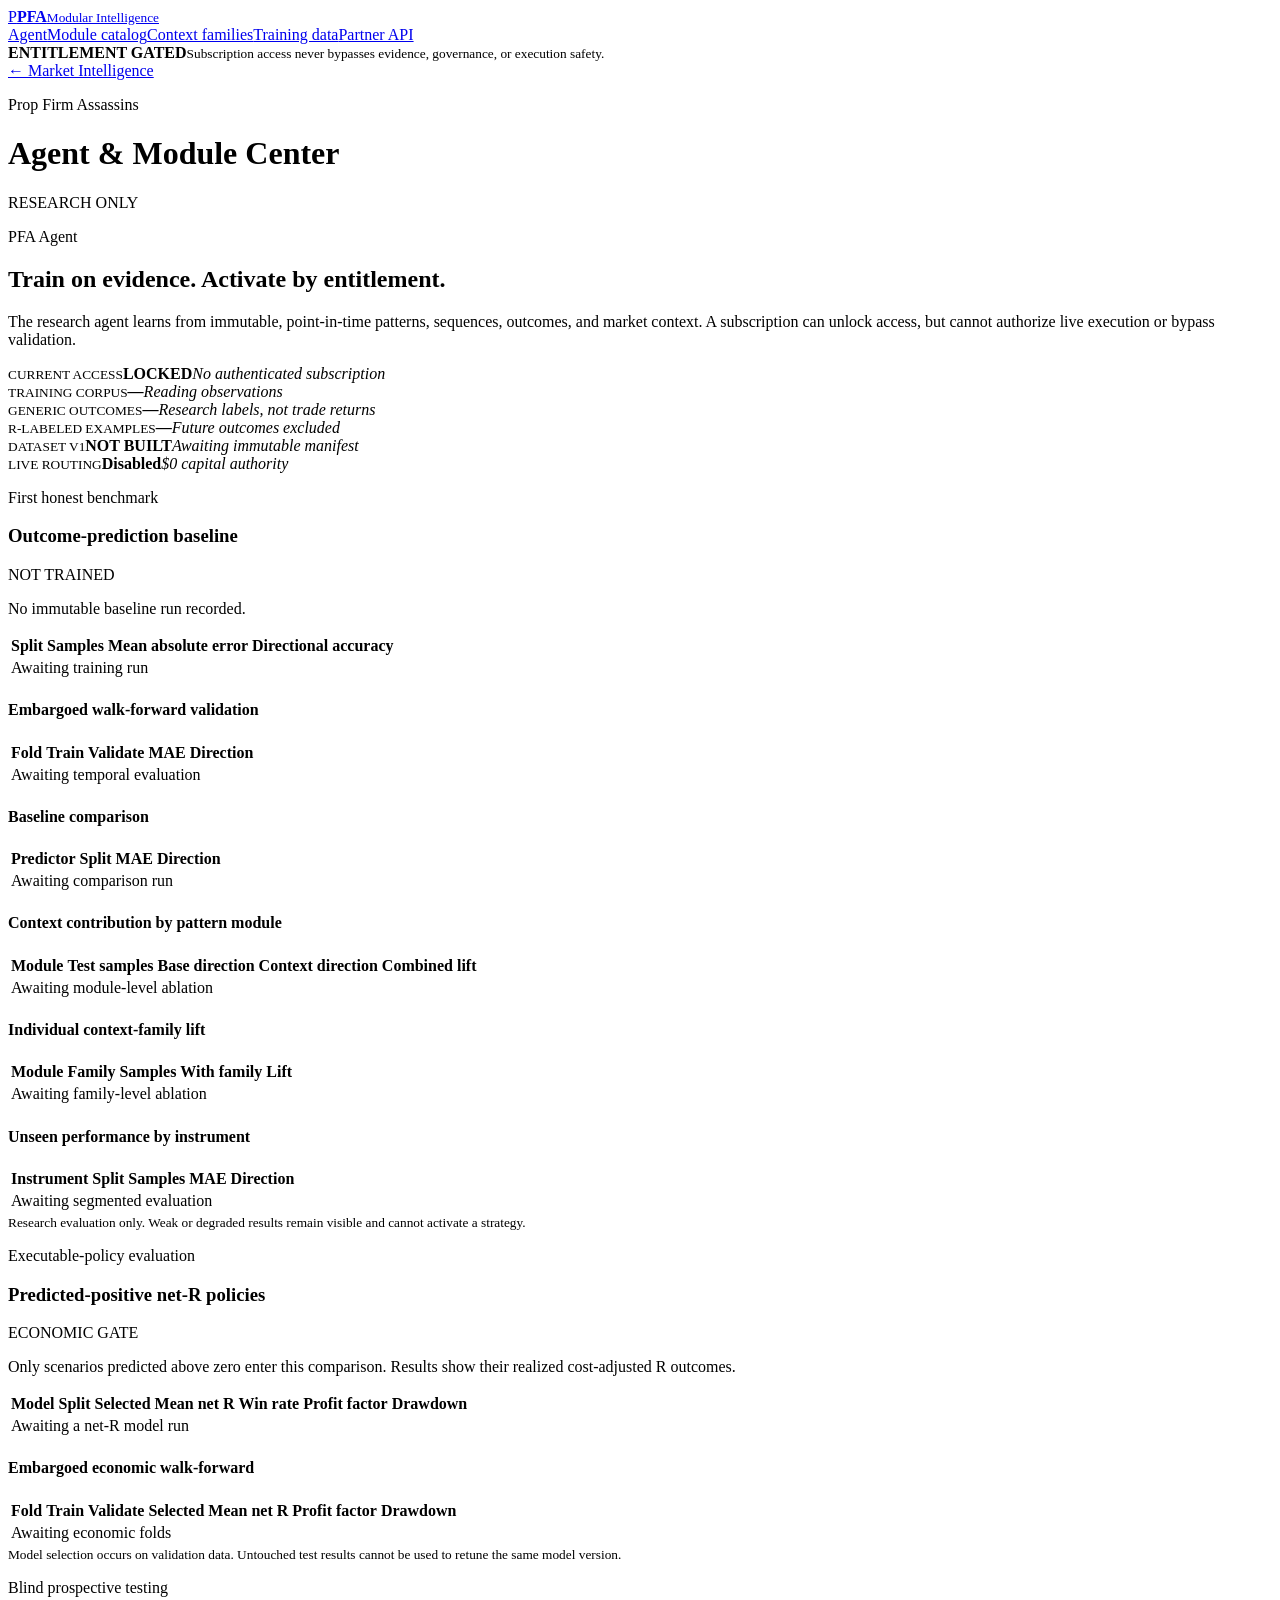
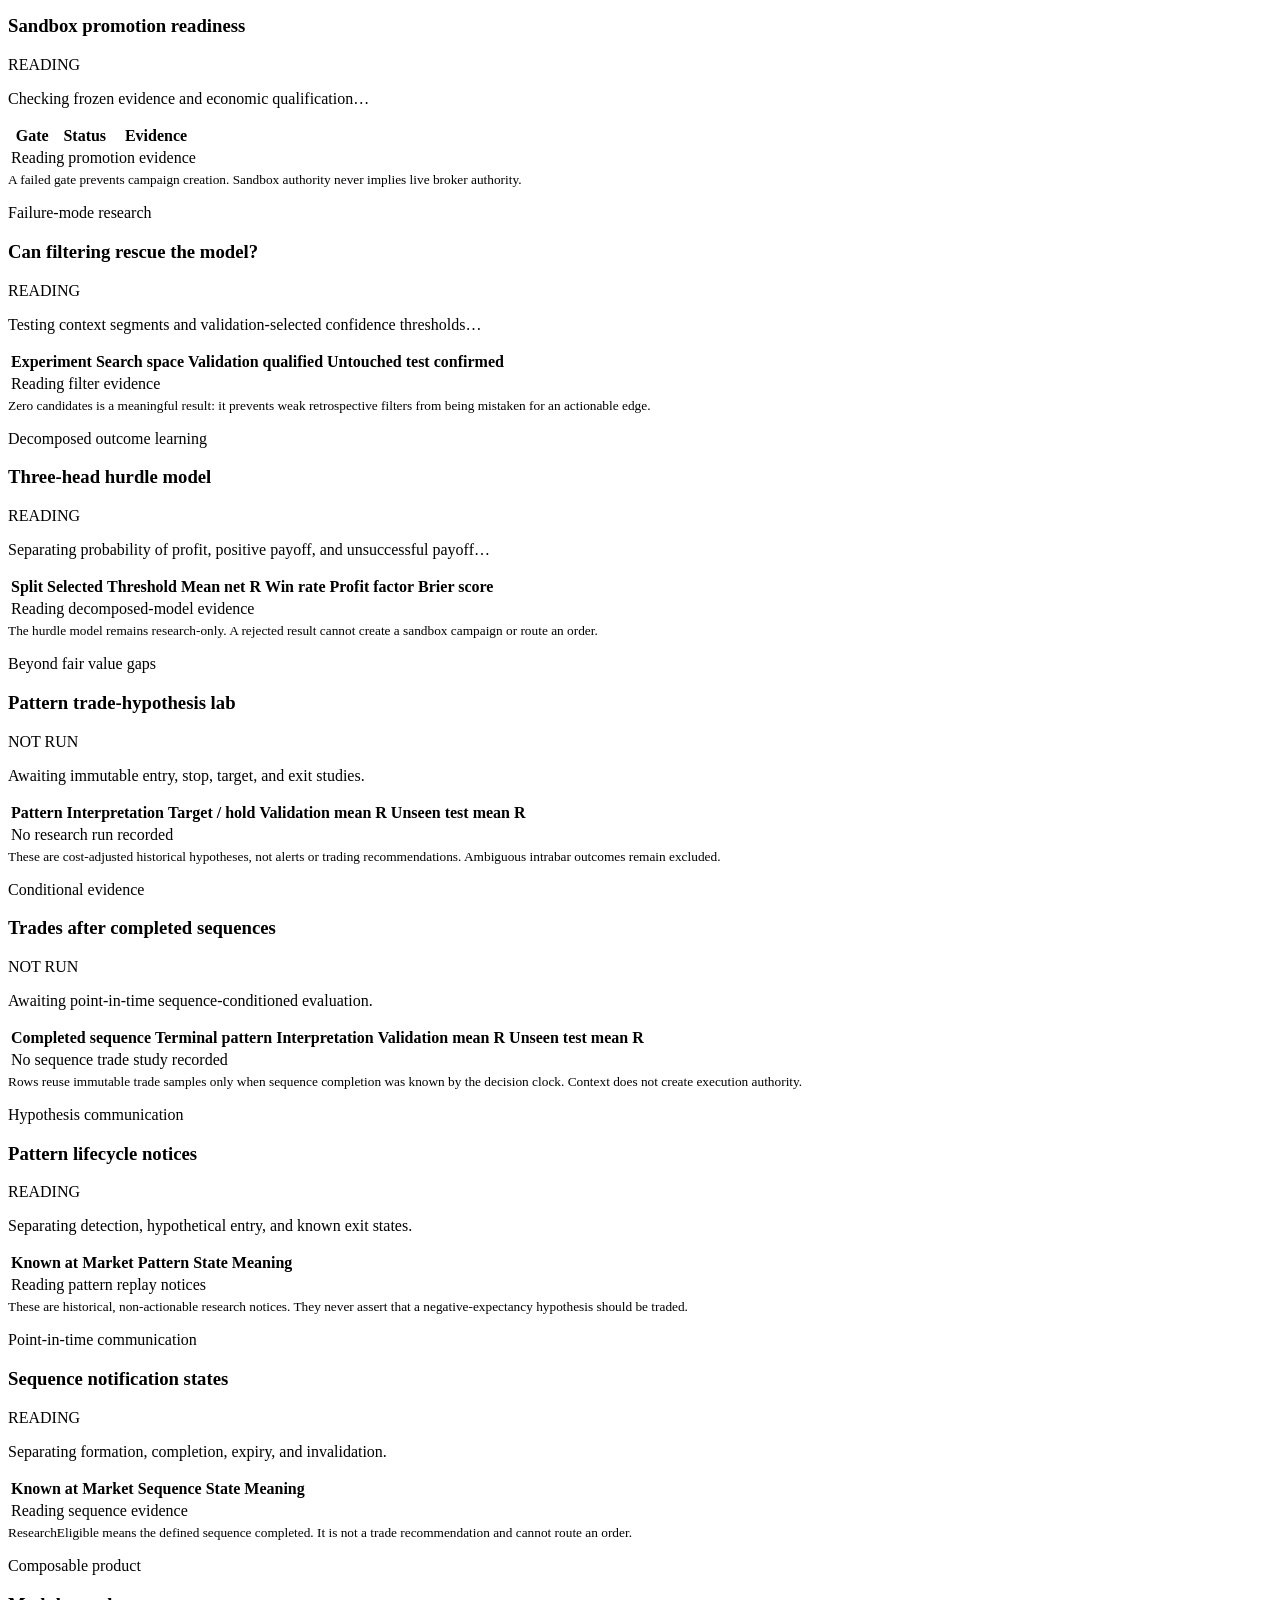
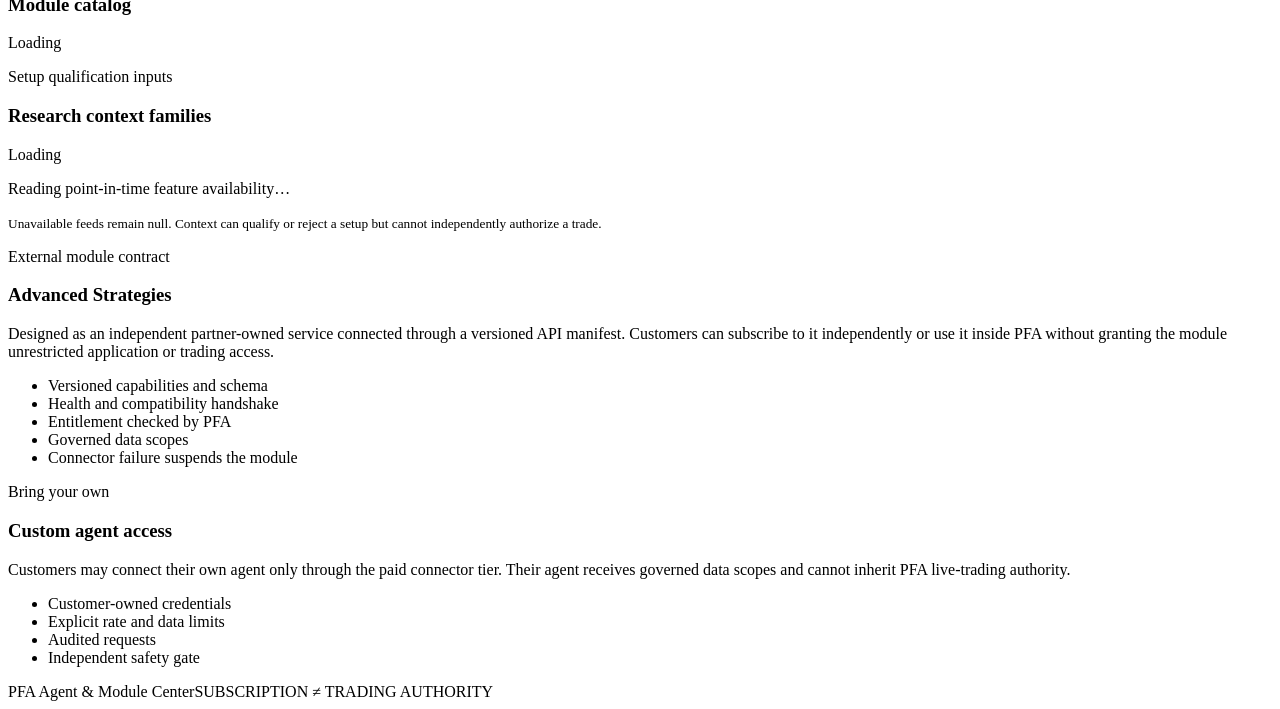
==== commit bc792d90: "feat: add decomposed hurdle agent research" ====
--- a/PFA FVG Scanner/wwwroot/agent.html
+++ b/PFA FVG Scanner/wwwroot/agent.html
@@ -7,6 +7,7 @@
 <section class="agent-panel baseline-panel"><header><div><p class="eyebrow">Executable-policy evaluation</p><h3>Predicted-positive net-R policies</h3></div><span class="baseline-state">ECONOMIC GATE</span></header><p class="experience-copy">Only scenarios predicted above zero enter this comparison. Results show their realized cost-adjusted R outcomes.</p><table><thead><tr><th>Model</th><th>Split</th><th>Selected</th><th>Mean net R</th><th>Win rate</th><th>Profit factor</th><th>Drawdown</th></tr></thead><tbody id="economicPolicyMetrics"><tr><td colspan="7">Awaiting a net-R model run</td></tr></tbody></table><h4>Embargoed economic walk-forward</h4><table><thead><tr><th>Fold</th><th>Train</th><th>Validate</th><th>Selected</th><th>Mean net R</th><th>Profit factor</th><th>Drawdown</th></tr></thead><tbody id="economicWalkForwardMetrics"><tr><td colspan="7">Awaiting economic folds</td></tr></tbody></table><small class="baseline-warning">Model selection occurs on validation data. Untouched test results cannot be used to retune the same model version.</small></section>
 <section class="agent-panel baseline-panel"><header><div><p class="eyebrow">Blind prospective testing</p><h3>Sandbox promotion readiness</h3></div><span id="sandboxPromotionState" class="baseline-state">READING</span></header><p id="sandboxPromotionMeta" class="experience-copy">Checking frozen evidence and economic qualification…</p><table><thead><tr><th>Gate</th><th>Status</th><th>Evidence</th></tr></thead><tbody id="sandboxPromotionChecks"><tr><td colspan="3">Reading promotion evidence</td></tr></tbody></table><small class="baseline-warning">A failed gate prevents campaign creation. Sandbox authority never implies live broker authority.</small></section>
 <section class="agent-panel baseline-panel"><header><div><p class="eyebrow">Failure-mode research</p><h3>Can filtering rescue the model?</h3></div><span id="filterResearchState" class="baseline-state">READING</span></header><p id="filterResearchMeta" class="experience-copy">Testing context segments and validation-selected confidence thresholds…</p><table><thead><tr><th>Experiment</th><th>Search space</th><th>Validation qualified</th><th>Untouched test confirmed</th></tr></thead><tbody id="filterResearchRows"><tr><td colspan="4">Reading filter evidence</td></tr></tbody></table><small class="baseline-warning">Zero candidates is a meaningful result: it prevents weak retrospective filters from being mistaken for an actionable edge.</small></section>
+<section class="agent-panel baseline-panel"><header><div><p class="eyebrow">Decomposed outcome learning</p><h3>Three-head hurdle model</h3></div><span id="hurdleState" class="baseline-state">READING</span></header><p id="hurdleMeta" class="experience-copy">Separating probability of profit, positive payoff, and unsuccessful payoff…</p><table><thead><tr><th>Split</th><th>Selected</th><th>Threshold</th><th>Mean net R</th><th>Win rate</th><th>Profit factor</th><th>Brier score</th></tr></thead><tbody id="hurdleRows"><tr><td colspan="7">Reading decomposed-model evidence</td></tr></tbody></table><small class="baseline-warning">The hurdle model remains research-only. A rejected result cannot create a sandbox campaign or route an order.</small></section>
 <section class="agent-panel"><header><div><p class="eyebrow">Beyond fair value gaps</p><h3>Pattern trade-hypothesis lab</h3></div><span id="patternTradeState" class="baseline-state">NOT RUN</span></header><p id="patternTradeMeta">Awaiting immutable entry, stop, target, and exit studies.</p><table><thead><tr><th>Pattern</th><th>Interpretation</th><th>Target / hold</th><th>Validation mean R</th><th>Unseen test mean R</th></tr></thead><tbody id="patternTradeRows"><tr><td colspan="5">No research run recorded</td></tr></tbody></table><small class="baseline-warning">These are cost-adjusted historical hypotheses, not alerts or trading recommendations. Ambiguous intrabar outcomes remain excluded.</small></section>
 <section class="agent-panel"><header><div><p class="eyebrow">Conditional evidence</p><h3>Trades after completed sequences</h3></div><span id="sequenceTradeState" class="baseline-state">NOT RUN</span></header><p id="sequenceTradeMeta">Awaiting point-in-time sequence-conditioned evaluation.</p><table><thead><tr><th>Completed sequence</th><th>Terminal pattern</th><th>Interpretation</th><th>Validation mean R</th><th>Unseen test mean R</th></tr></thead><tbody id="sequenceTradeRows"><tr><td colspan="5">No sequence trade study recorded</td></tr></tbody></table><small class="baseline-warning">Rows reuse immutable trade samples only when sequence completion was known by the decision clock. Context does not create execution authority.</small></section>
 <section class="agent-panel"><header><div><p class="eyebrow">Hypothesis communication</p><h3>Pattern lifecycle notices</h3></div><span id="patternNoticeState" class="baseline-state">READING</span></header><p id="patternNoticeMeta">Separating detection, hypothetical entry, and known exit states.</p><table><thead><tr><th>Known at</th><th>Market</th><th>Pattern</th><th>State</th><th>Meaning</th></tr></thead><tbody id="patternNoticeRows"><tr><td colspan="5">Reading pattern replay notices</td></tr></tbody></table><small class="baseline-warning">These are historical, non-actionable research notices. They never assert that a negative-expectancy hypothesis should be traded.</small></section>
@@ -14,4 +15,4 @@
 <section class="agent-panel" id="catalog"><header><div><p class="eyebrow">Composable product</p><h3>Module catalog</h3></div><span id="moduleTotal">Loading</span></header><div id="moduleCatalog" class="module-catalog"></div></section>
 <section class="agent-panel" id="contexts"><header><div><p class="eyebrow">Setup qualification inputs</p><h3>Research context families</h3></div><span id="contextTotal">Loading</span></header><p id="contextSummary" class="experience-copy">Reading point-in-time feature availability…</p><div id="contextCatalog" class="module-catalog"></div><small class="baseline-warning">Unavailable feeds remain null. Context can qualify or reject a setup but cannot independently authorize a trade.</small></section>
 <section class="agent-grid"><article class="agent-panel" id="integration"><p class="eyebrow">External module contract</p><h3>Advanced Strategies</h3><p>Designed as an independent partner-owned service connected through a versioned API manifest. Customers can subscribe to it independently or use it inside PFA without granting the module unrestricted application or trading access.</p><ul><li>Versioned capabilities and schema</li><li>Health and compatibility handshake</li><li>Entitlement checked by PFA</li><li>Governed data scopes</li><li>Connector failure suspends the module</li></ul></article><article class="agent-panel"><p class="eyebrow">Bring your own</p><h3>Custom agent access</h3><p>Customers may connect their own agent only through the paid connector tier. Their agent receives governed data scopes and cannot inherit PFA live-trading authority.</p><ul><li>Customer-owned credentials</li><li>Explicit rate and data limits</li><li>Audited requests</li><li>Independent safety gate</li></ul></article></section>
-<footer><span>PFA Agent & Module Center</span><span>SUBSCRIPTION ≠ TRADING AUTHORITY</span></footer></main><script src="/agent.js?v=18"></script><script src="/agent-experience.js?v=1"></script></body></html>
+<footer><span>PFA Agent & Module Center</span><span>SUBSCRIPTION ≠ TRADING AUTHORITY</span></footer></main><script src="/agent.js?v=19"></script><script src="/agent-experience.js?v=1"></script></body></html>
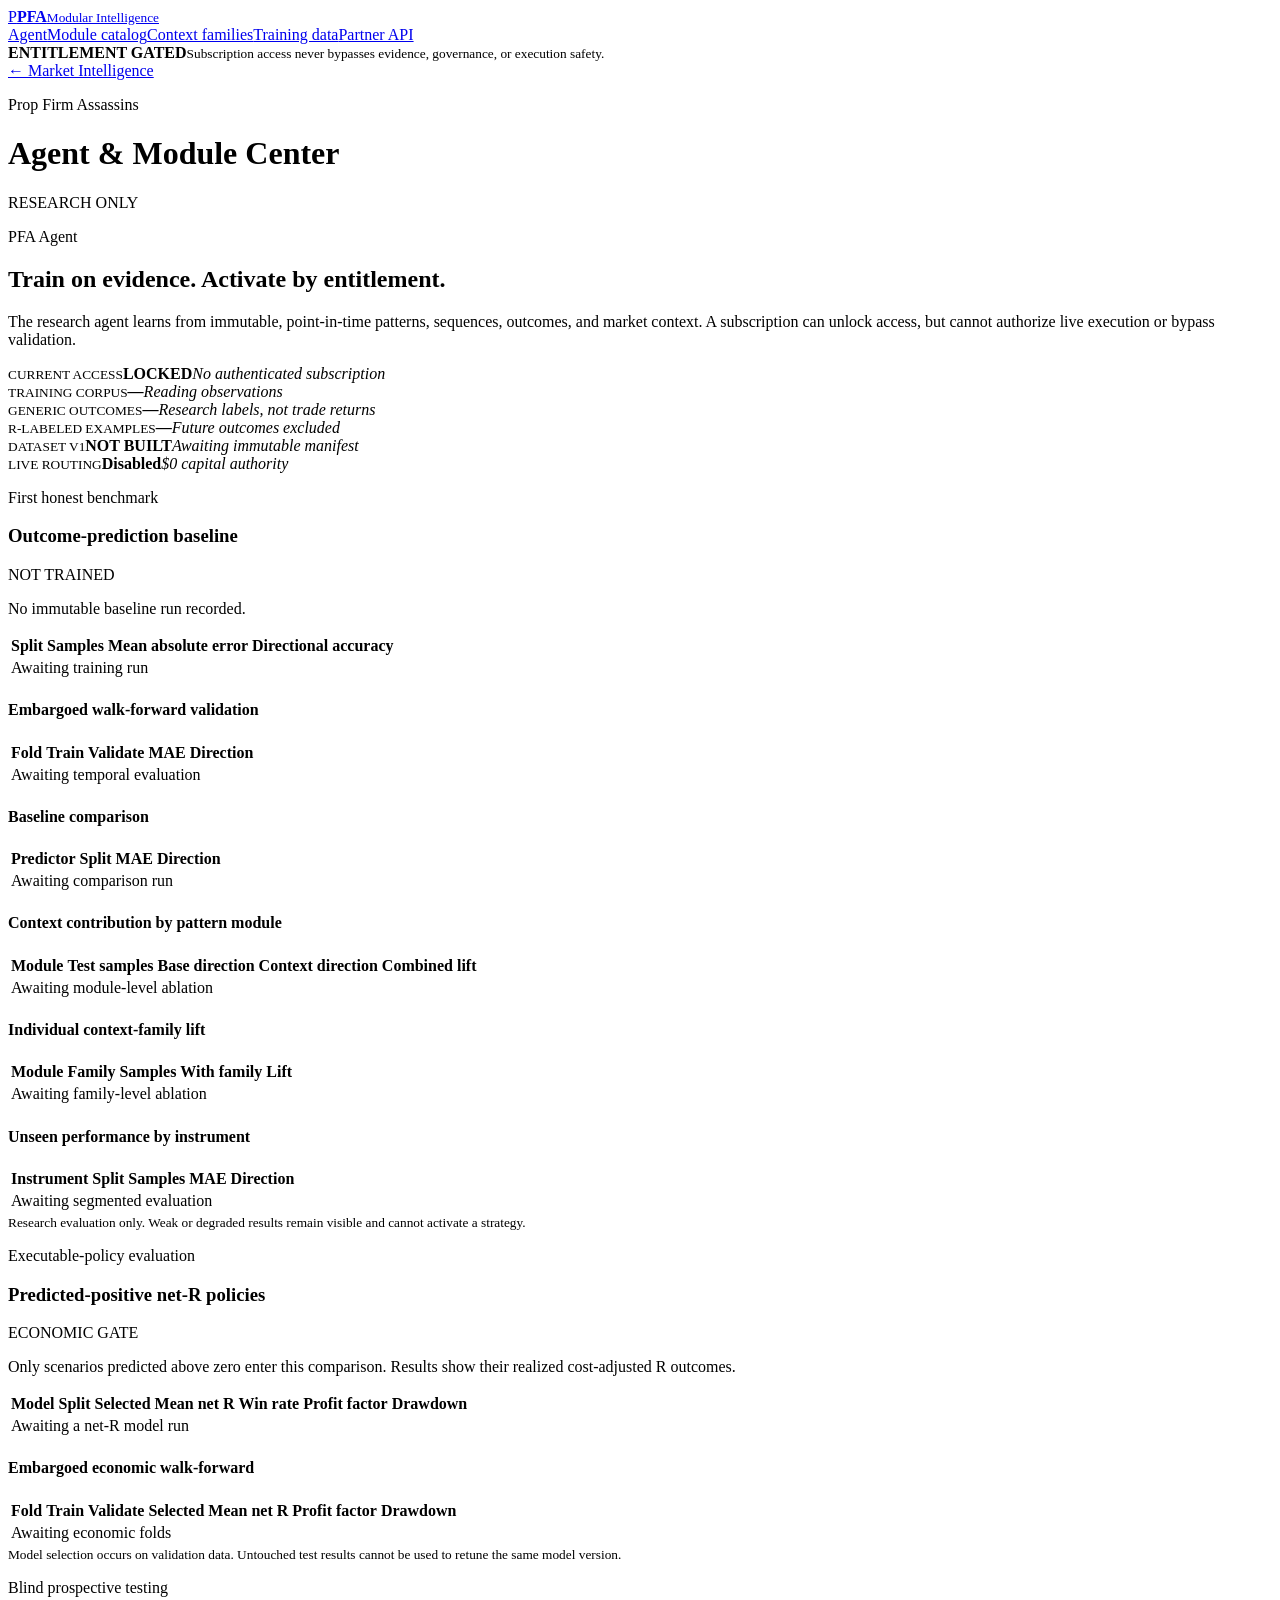
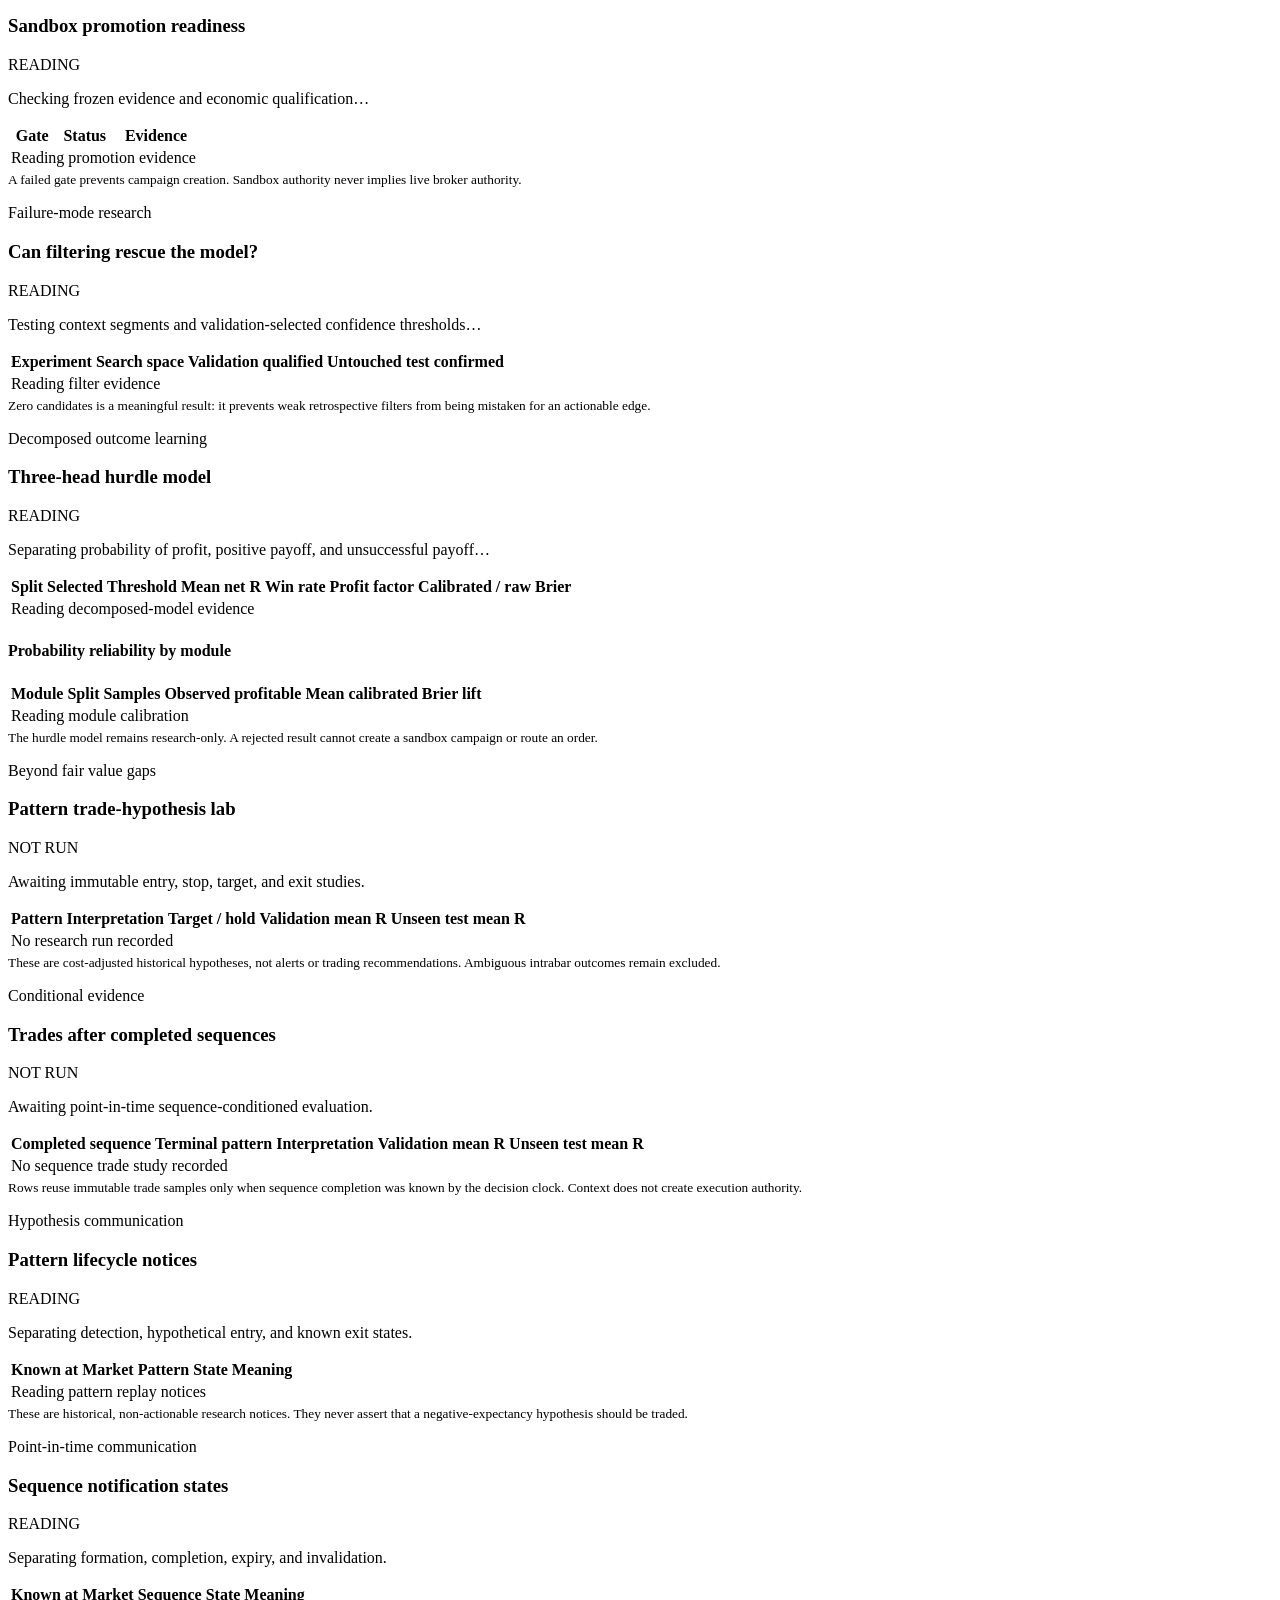
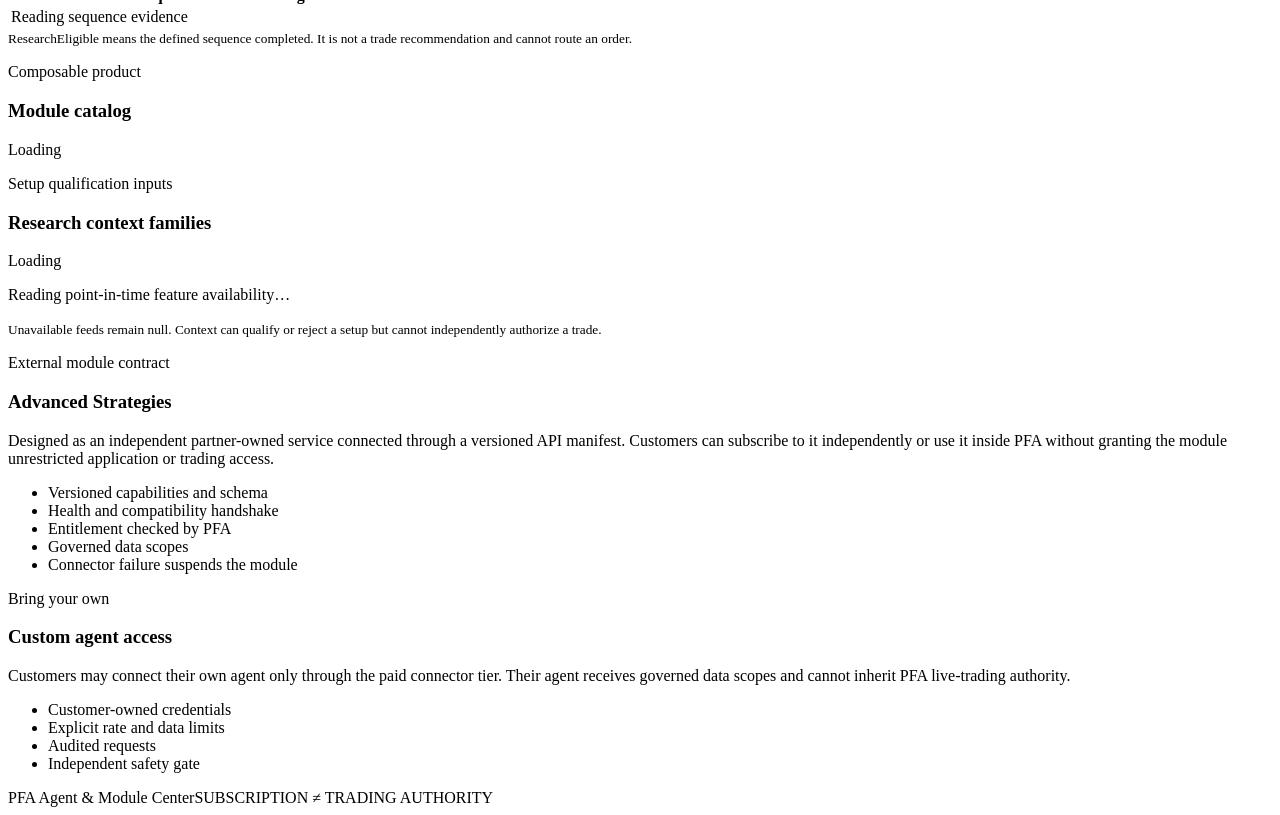
==== commit 87ab04ea: "feat: calibrate hurdle probability research" ====
--- a/PFA FVG Scanner/wwwroot/agent.html
+++ b/PFA FVG Scanner/wwwroot/agent.html
@@ -7,7 +7,7 @@
 <section class="agent-panel baseline-panel"><header><div><p class="eyebrow">Executable-policy evaluation</p><h3>Predicted-positive net-R policies</h3></div><span class="baseline-state">ECONOMIC GATE</span></header><p class="experience-copy">Only scenarios predicted above zero enter this comparison. Results show their realized cost-adjusted R outcomes.</p><table><thead><tr><th>Model</th><th>Split</th><th>Selected</th><th>Mean net R</th><th>Win rate</th><th>Profit factor</th><th>Drawdown</th></tr></thead><tbody id="economicPolicyMetrics"><tr><td colspan="7">Awaiting a net-R model run</td></tr></tbody></table><h4>Embargoed economic walk-forward</h4><table><thead><tr><th>Fold</th><th>Train</th><th>Validate</th><th>Selected</th><th>Mean net R</th><th>Profit factor</th><th>Drawdown</th></tr></thead><tbody id="economicWalkForwardMetrics"><tr><td colspan="7">Awaiting economic folds</td></tr></tbody></table><small class="baseline-warning">Model selection occurs on validation data. Untouched test results cannot be used to retune the same model version.</small></section>
 <section class="agent-panel baseline-panel"><header><div><p class="eyebrow">Blind prospective testing</p><h3>Sandbox promotion readiness</h3></div><span id="sandboxPromotionState" class="baseline-state">READING</span></header><p id="sandboxPromotionMeta" class="experience-copy">Checking frozen evidence and economic qualification…</p><table><thead><tr><th>Gate</th><th>Status</th><th>Evidence</th></tr></thead><tbody id="sandboxPromotionChecks"><tr><td colspan="3">Reading promotion evidence</td></tr></tbody></table><small class="baseline-warning">A failed gate prevents campaign creation. Sandbox authority never implies live broker authority.</small></section>
 <section class="agent-panel baseline-panel"><header><div><p class="eyebrow">Failure-mode research</p><h3>Can filtering rescue the model?</h3></div><span id="filterResearchState" class="baseline-state">READING</span></header><p id="filterResearchMeta" class="experience-copy">Testing context segments and validation-selected confidence thresholds…</p><table><thead><tr><th>Experiment</th><th>Search space</th><th>Validation qualified</th><th>Untouched test confirmed</th></tr></thead><tbody id="filterResearchRows"><tr><td colspan="4">Reading filter evidence</td></tr></tbody></table><small class="baseline-warning">Zero candidates is a meaningful result: it prevents weak retrospective filters from being mistaken for an actionable edge.</small></section>
-<section class="agent-panel baseline-panel"><header><div><p class="eyebrow">Decomposed outcome learning</p><h3>Three-head hurdle model</h3></div><span id="hurdleState" class="baseline-state">READING</span></header><p id="hurdleMeta" class="experience-copy">Separating probability of profit, positive payoff, and unsuccessful payoff…</p><table><thead><tr><th>Split</th><th>Selected</th><th>Threshold</th><th>Mean net R</th><th>Win rate</th><th>Profit factor</th><th>Brier score</th></tr></thead><tbody id="hurdleRows"><tr><td colspan="7">Reading decomposed-model evidence</td></tr></tbody></table><small class="baseline-warning">The hurdle model remains research-only. A rejected result cannot create a sandbox campaign or route an order.</small></section>
+<section class="agent-panel baseline-panel"><header><div><p class="eyebrow">Decomposed outcome learning</p><h3>Three-head hurdle model</h3></div><span id="hurdleState" class="baseline-state">READING</span></header><p id="hurdleMeta" class="experience-copy">Separating probability of profit, positive payoff, and unsuccessful payoff…</p><table><thead><tr><th>Split</th><th>Selected</th><th>Threshold</th><th>Mean net R</th><th>Win rate</th><th>Profit factor</th><th>Calibrated / raw Brier</th></tr></thead><tbody id="hurdleRows"><tr><td colspan="7">Reading decomposed-model evidence</td></tr></tbody></table><h4>Probability reliability by module</h4><table><thead><tr><th>Module</th><th>Split</th><th>Samples</th><th>Observed profitable</th><th>Mean calibrated</th><th>Brier lift</th></tr></thead><tbody id="hurdleSegmentRows"><tr><td colspan="6">Reading module calibration</td></tr></tbody></table><small class="baseline-warning">The hurdle model remains research-only. A rejected result cannot create a sandbox campaign or route an order.</small></section>
 <section class="agent-panel"><header><div><p class="eyebrow">Beyond fair value gaps</p><h3>Pattern trade-hypothesis lab</h3></div><span id="patternTradeState" class="baseline-state">NOT RUN</span></header><p id="patternTradeMeta">Awaiting immutable entry, stop, target, and exit studies.</p><table><thead><tr><th>Pattern</th><th>Interpretation</th><th>Target / hold</th><th>Validation mean R</th><th>Unseen test mean R</th></tr></thead><tbody id="patternTradeRows"><tr><td colspan="5">No research run recorded</td></tr></tbody></table><small class="baseline-warning">These are cost-adjusted historical hypotheses, not alerts or trading recommendations. Ambiguous intrabar outcomes remain excluded.</small></section>
 <section class="agent-panel"><header><div><p class="eyebrow">Conditional evidence</p><h3>Trades after completed sequences</h3></div><span id="sequenceTradeState" class="baseline-state">NOT RUN</span></header><p id="sequenceTradeMeta">Awaiting point-in-time sequence-conditioned evaluation.</p><table><thead><tr><th>Completed sequence</th><th>Terminal pattern</th><th>Interpretation</th><th>Validation mean R</th><th>Unseen test mean R</th></tr></thead><tbody id="sequenceTradeRows"><tr><td colspan="5">No sequence trade study recorded</td></tr></tbody></table><small class="baseline-warning">Rows reuse immutable trade samples only when sequence completion was known by the decision clock. Context does not create execution authority.</small></section>
 <section class="agent-panel"><header><div><p class="eyebrow">Hypothesis communication</p><h3>Pattern lifecycle notices</h3></div><span id="patternNoticeState" class="baseline-state">READING</span></header><p id="patternNoticeMeta">Separating detection, hypothetical entry, and known exit states.</p><table><thead><tr><th>Known at</th><th>Market</th><th>Pattern</th><th>State</th><th>Meaning</th></tr></thead><tbody id="patternNoticeRows"><tr><td colspan="5">Reading pattern replay notices</td></tr></tbody></table><small class="baseline-warning">These are historical, non-actionable research notices. They never assert that a negative-expectancy hypothesis should be traded.</small></section>
@@ -15,4 +15,4 @@
 <section class="agent-panel" id="catalog"><header><div><p class="eyebrow">Composable product</p><h3>Module catalog</h3></div><span id="moduleTotal">Loading</span></header><div id="moduleCatalog" class="module-catalog"></div></section>
 <section class="agent-panel" id="contexts"><header><div><p class="eyebrow">Setup qualification inputs</p><h3>Research context families</h3></div><span id="contextTotal">Loading</span></header><p id="contextSummary" class="experience-copy">Reading point-in-time feature availability…</p><div id="contextCatalog" class="module-catalog"></div><small class="baseline-warning">Unavailable feeds remain null. Context can qualify or reject a setup but cannot independently authorize a trade.</small></section>
 <section class="agent-grid"><article class="agent-panel" id="integration"><p class="eyebrow">External module contract</p><h3>Advanced Strategies</h3><p>Designed as an independent partner-owned service connected through a versioned API manifest. Customers can subscribe to it independently or use it inside PFA without granting the module unrestricted application or trading access.</p><ul><li>Versioned capabilities and schema</li><li>Health and compatibility handshake</li><li>Entitlement checked by PFA</li><li>Governed data scopes</li><li>Connector failure suspends the module</li></ul></article><article class="agent-panel"><p class="eyebrow">Bring your own</p><h3>Custom agent access</h3><p>Customers may connect their own agent only through the paid connector tier. Their agent receives governed data scopes and cannot inherit PFA live-trading authority.</p><ul><li>Customer-owned credentials</li><li>Explicit rate and data limits</li><li>Audited requests</li><li>Independent safety gate</li></ul></article></section>
-<footer><span>PFA Agent & Module Center</span><span>SUBSCRIPTION ≠ TRADING AUTHORITY</span></footer></main><script src="/agent.js?v=19"></script><script src="/agent-experience.js?v=1"></script></body></html>
+<footer><span>PFA Agent & Module Center</span><span>SUBSCRIPTION ≠ TRADING AUTHORITY</span></footer></main><script src="/agent.js?v=20"></script><script src="/agent-experience.js?v=1"></script></body></html>
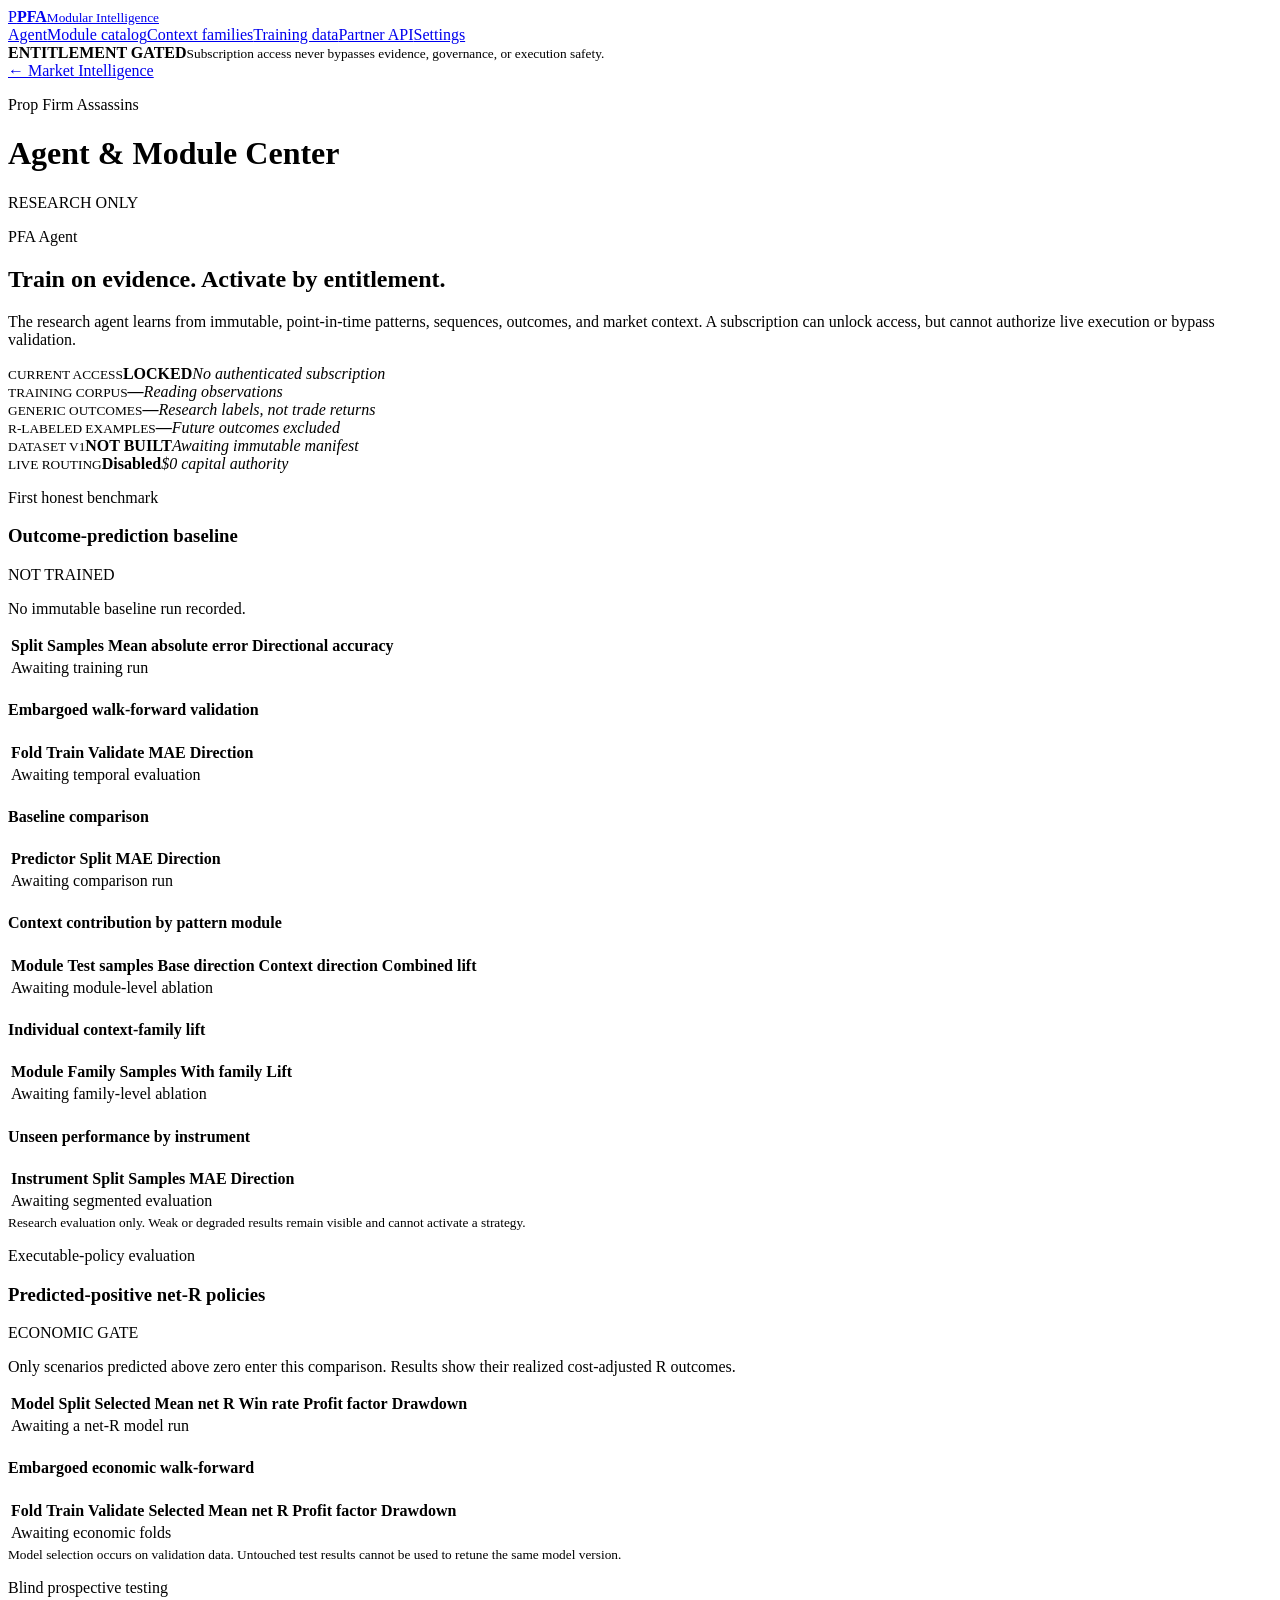
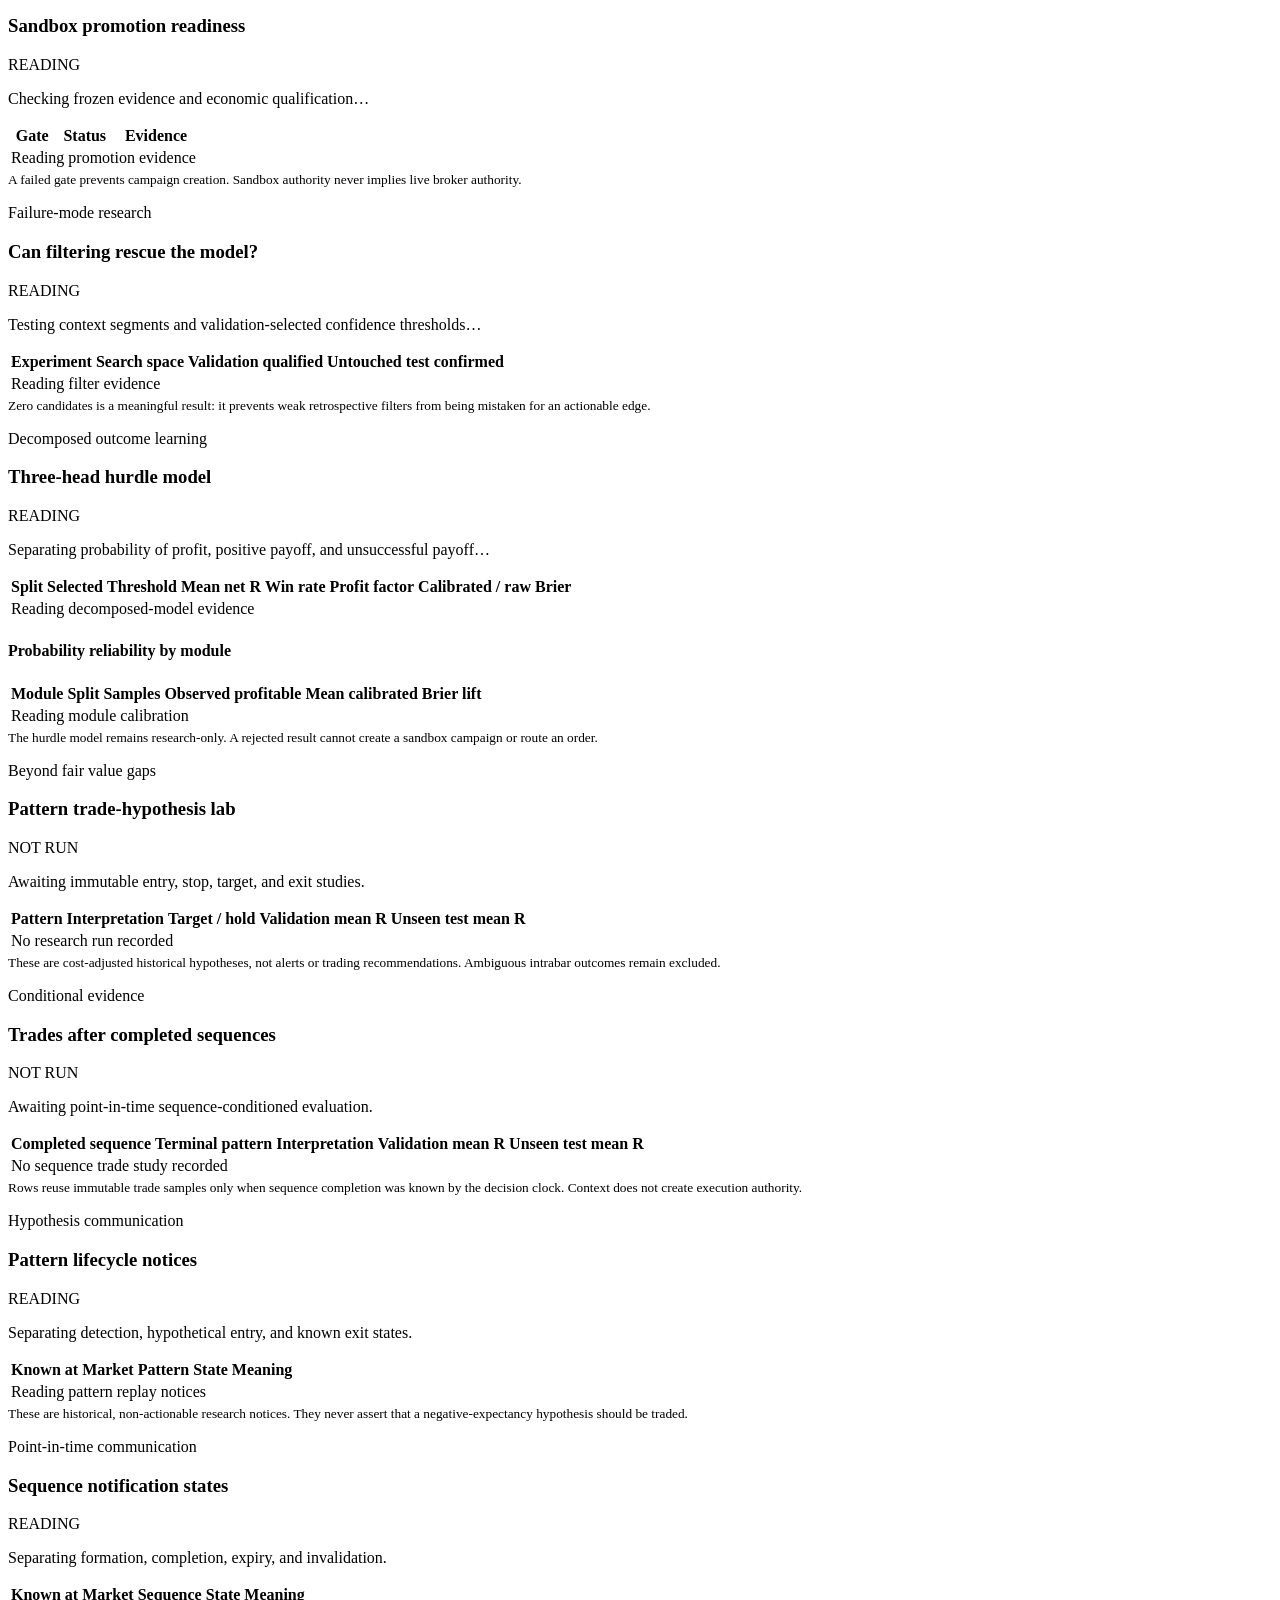
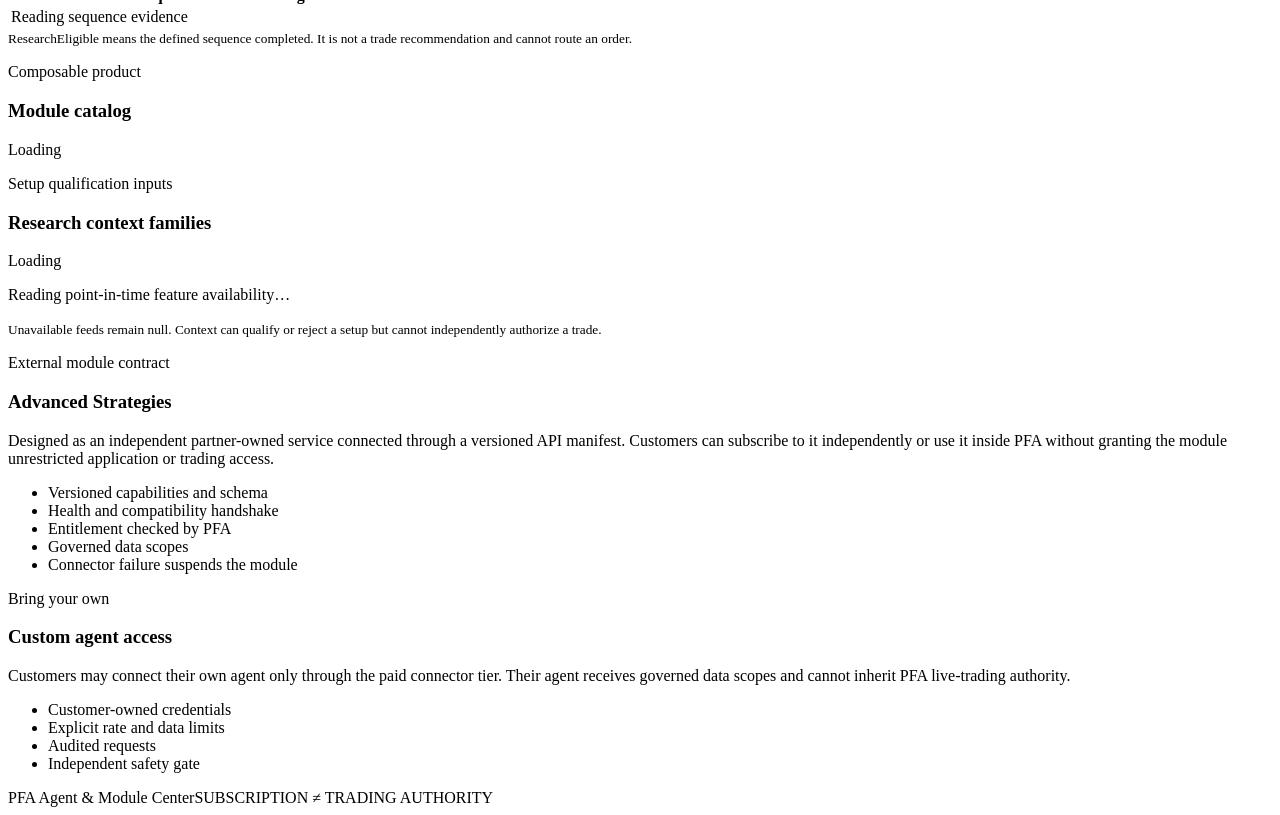
==== commit b26add95: "feat: add connection settings and partner contract" ====
--- a/PFA FVG Scanner/wwwroot/agent.html
+++ b/PFA FVG Scanner/wwwroot/agent.html
@@ -1,5 +1,5 @@
-<!doctype html><html lang="en"><head><meta charset="utf-8"><meta name="viewport" content="width=device-width,initial-scale=1"><title>PFA · Agent & Modules</title><link rel="stylesheet" href="/styles.css"><link rel="stylesheet" href="/agent.css"><link rel="stylesheet" href="/agent-research.css"><link rel="stylesheet" href="/experience.css"></head>
-<body class="agent-body"><aside class="agent-rail"><a class="brand" href="/"><span class="brand-mark">P</span><span><strong>PFA</strong><small>Modular Intelligence</small></span></a><nav><a class="active" href="#agent">Agent</a><a href="#catalog">Module catalog</a><a href="#contexts">Context families</a><a href="#training">Training data</a><a href="#integration">Partner API</a></nav><div class="agent-lock"><strong>ENTITLEMENT GATED</strong><small>Subscription access never bypasses evidence, governance, or execution safety.</small></div><a href="/" class="back-link">← Market Intelligence</a></aside>
+<!doctype html><html lang="en"><head><meta charset="utf-8"><meta name="viewport" content="width=device-width,initial-scale=1"><title>PFA · Agent & Modules</title><link rel="stylesheet" href="/styles.css"><link rel="stylesheet" href="/ui-integrity.css?v=1"><link rel="stylesheet" href="/agent.css"><link rel="stylesheet" href="/agent-research.css"><link rel="stylesheet" href="/experience.css"></head>
+<body class="agent-body"><aside class="agent-rail"><a class="brand" href="/"><span class="brand-mark">P</span><span><strong>PFA</strong><small>Modular Intelligence</small></span></a><nav><a class="active" href="#agent">Agent</a><a href="#catalog">Module catalog</a><a href="#contexts">Context families</a><a href="#training">Training data</a><a href="#integration">Partner API</a><a href="/settings.html">Settings</a></nav><div class="agent-lock"><strong>ENTITLEMENT GATED</strong><small>Subscription access never bypasses evidence, governance, or execution safety.</small></div><a href="/" class="back-link">← Market Intelligence</a></aside>
 <main class="agent-main"><header><div><p class="eyebrow">Prop Firm Assassins</p><h1>Agent & Module Center</h1></div><span class="mode-pill">RESEARCH ONLY</span></header>
 <section id="agent" class="agent-hero"><div><p class="eyebrow">PFA Agent</p><h2>Train on evidence. Activate by entitlement.</h2><p>The research agent learns from immutable, point-in-time patterns, sequences, outcomes, and market context. A subscription can unlock access, but cannot authorize live execution or bypass validation.</p></div><div class="agent-state"><small>CURRENT ACCESS</small><strong id="agentAccess">LOCKED</strong><em>No authenticated subscription</em></div></section>
 <section class="agent-stats" id="training"><article><small>TRAINING CORPUS</small><strong id="trainingObservations">—</strong><em id="trainingRange">Reading observations</em></article><article><small>GENERIC OUTCOMES</small><strong id="genericOutcomes">—</strong><em>Research labels, not trade returns</em></article><article><small>R-LABELED EXAMPLES</small><strong id="trainingLabels">—</strong><em id="trainingStatus">Future outcomes excluded</em></article><article><small>DATASET V1</small><strong id="datasetExamples">NOT BUILT</strong><em id="datasetStatus">Awaiting immutable manifest</em></article><article><small>LIVE ROUTING</small><strong>Disabled</strong><em>$0 capital authority</em></article></section>
@@ -15,4 +15,4 @@
 <section class="agent-panel" id="catalog"><header><div><p class="eyebrow">Composable product</p><h3>Module catalog</h3></div><span id="moduleTotal">Loading</span></header><div id="moduleCatalog" class="module-catalog"></div></section>
 <section class="agent-panel" id="contexts"><header><div><p class="eyebrow">Setup qualification inputs</p><h3>Research context families</h3></div><span id="contextTotal">Loading</span></header><p id="contextSummary" class="experience-copy">Reading point-in-time feature availability…</p><div id="contextCatalog" class="module-catalog"></div><small class="baseline-warning">Unavailable feeds remain null. Context can qualify or reject a setup but cannot independently authorize a trade.</small></section>
 <section class="agent-grid"><article class="agent-panel" id="integration"><p class="eyebrow">External module contract</p><h3>Advanced Strategies</h3><p>Designed as an independent partner-owned service connected through a versioned API manifest. Customers can subscribe to it independently or use it inside PFA without granting the module unrestricted application or trading access.</p><ul><li>Versioned capabilities and schema</li><li>Health and compatibility handshake</li><li>Entitlement checked by PFA</li><li>Governed data scopes</li><li>Connector failure suspends the module</li></ul></article><article class="agent-panel"><p class="eyebrow">Bring your own</p><h3>Custom agent access</h3><p>Customers may connect their own agent only through the paid connector tier. Their agent receives governed data scopes and cannot inherit PFA live-trading authority.</p><ul><li>Customer-owned credentials</li><li>Explicit rate and data limits</li><li>Audited requests</li><li>Independent safety gate</li></ul></article></section>
-<footer><span>PFA Agent & Module Center</span><span>SUBSCRIPTION ≠ TRADING AUTHORITY</span></footer></main><script src="/agent.js?v=20"></script><script src="/agent-experience.js?v=1"></script></body></html>
+<footer><span>PFA Agent & Module Center</span><span>SUBSCRIPTION ≠ TRADING AUTHORITY</span></footer></main><script src="/agent.js?v=21"></script><script src="/agent-experience.js?v=1"></script></body></html>
